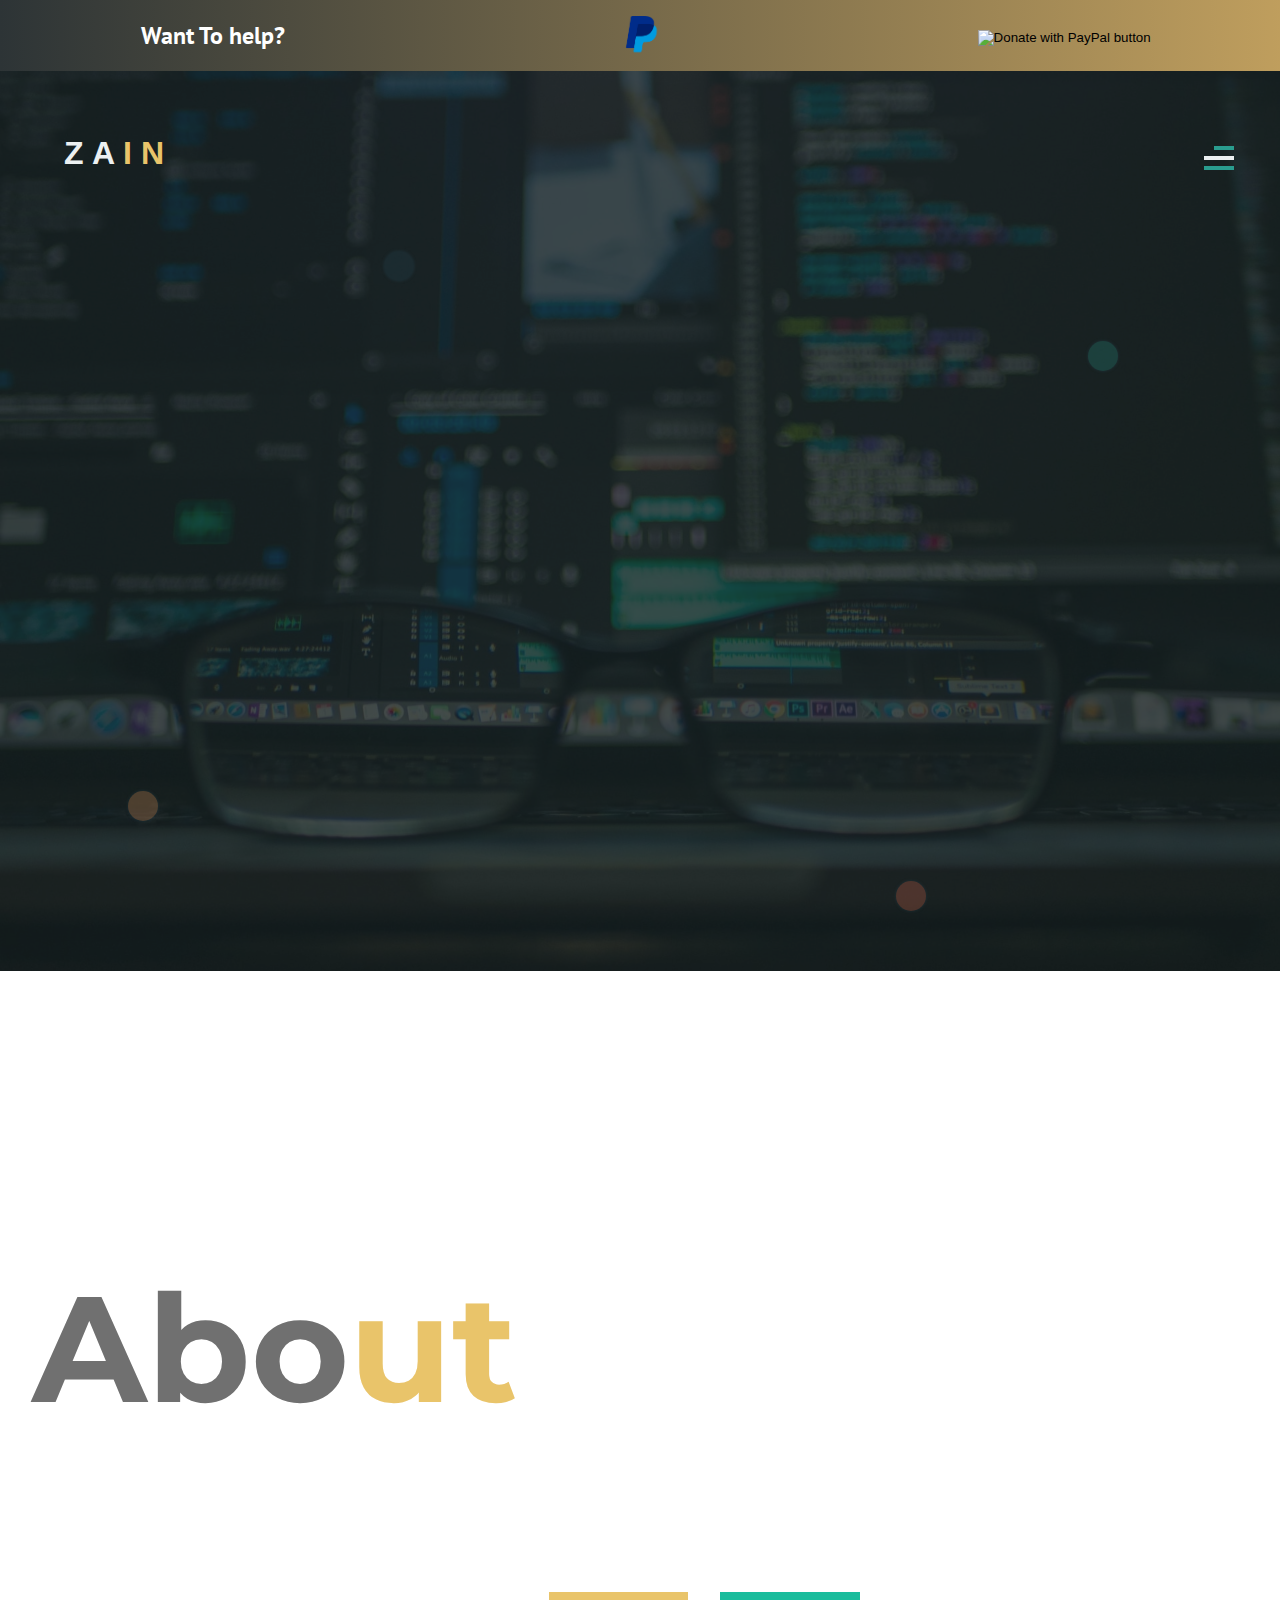
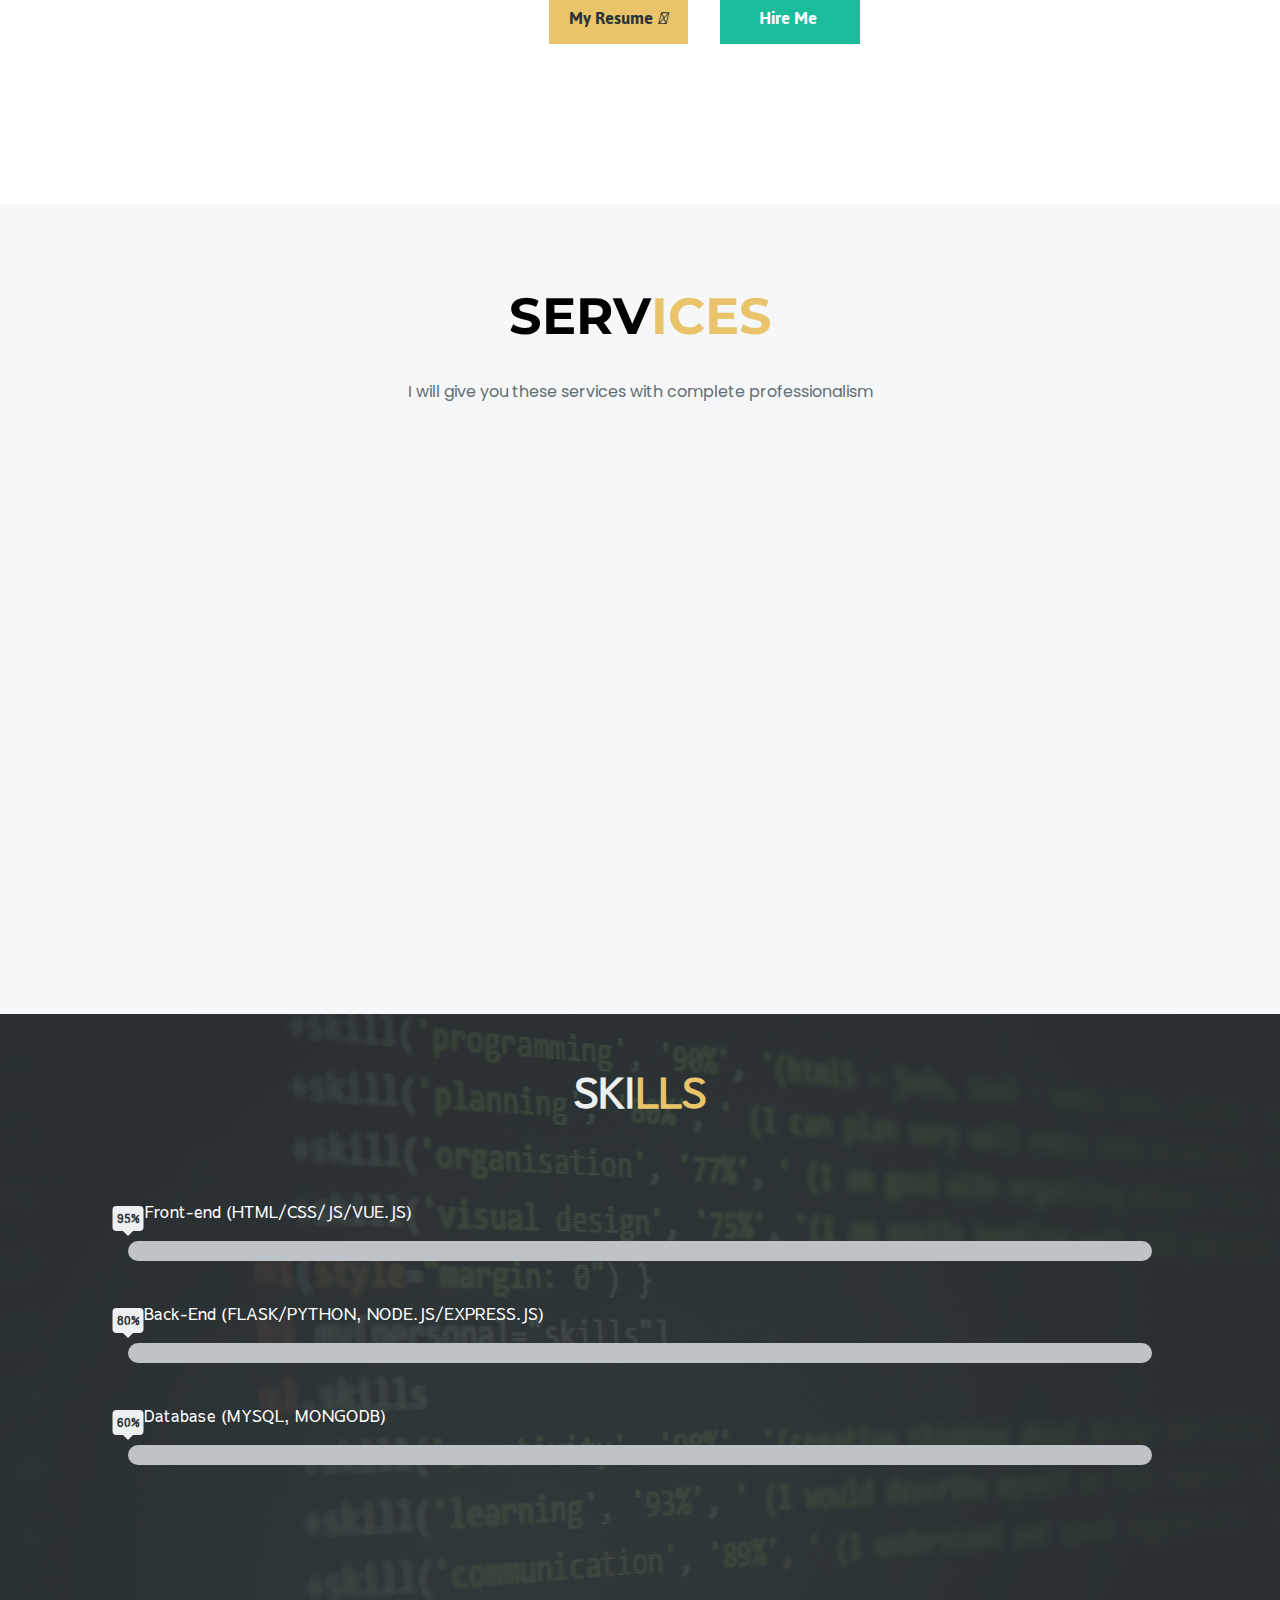
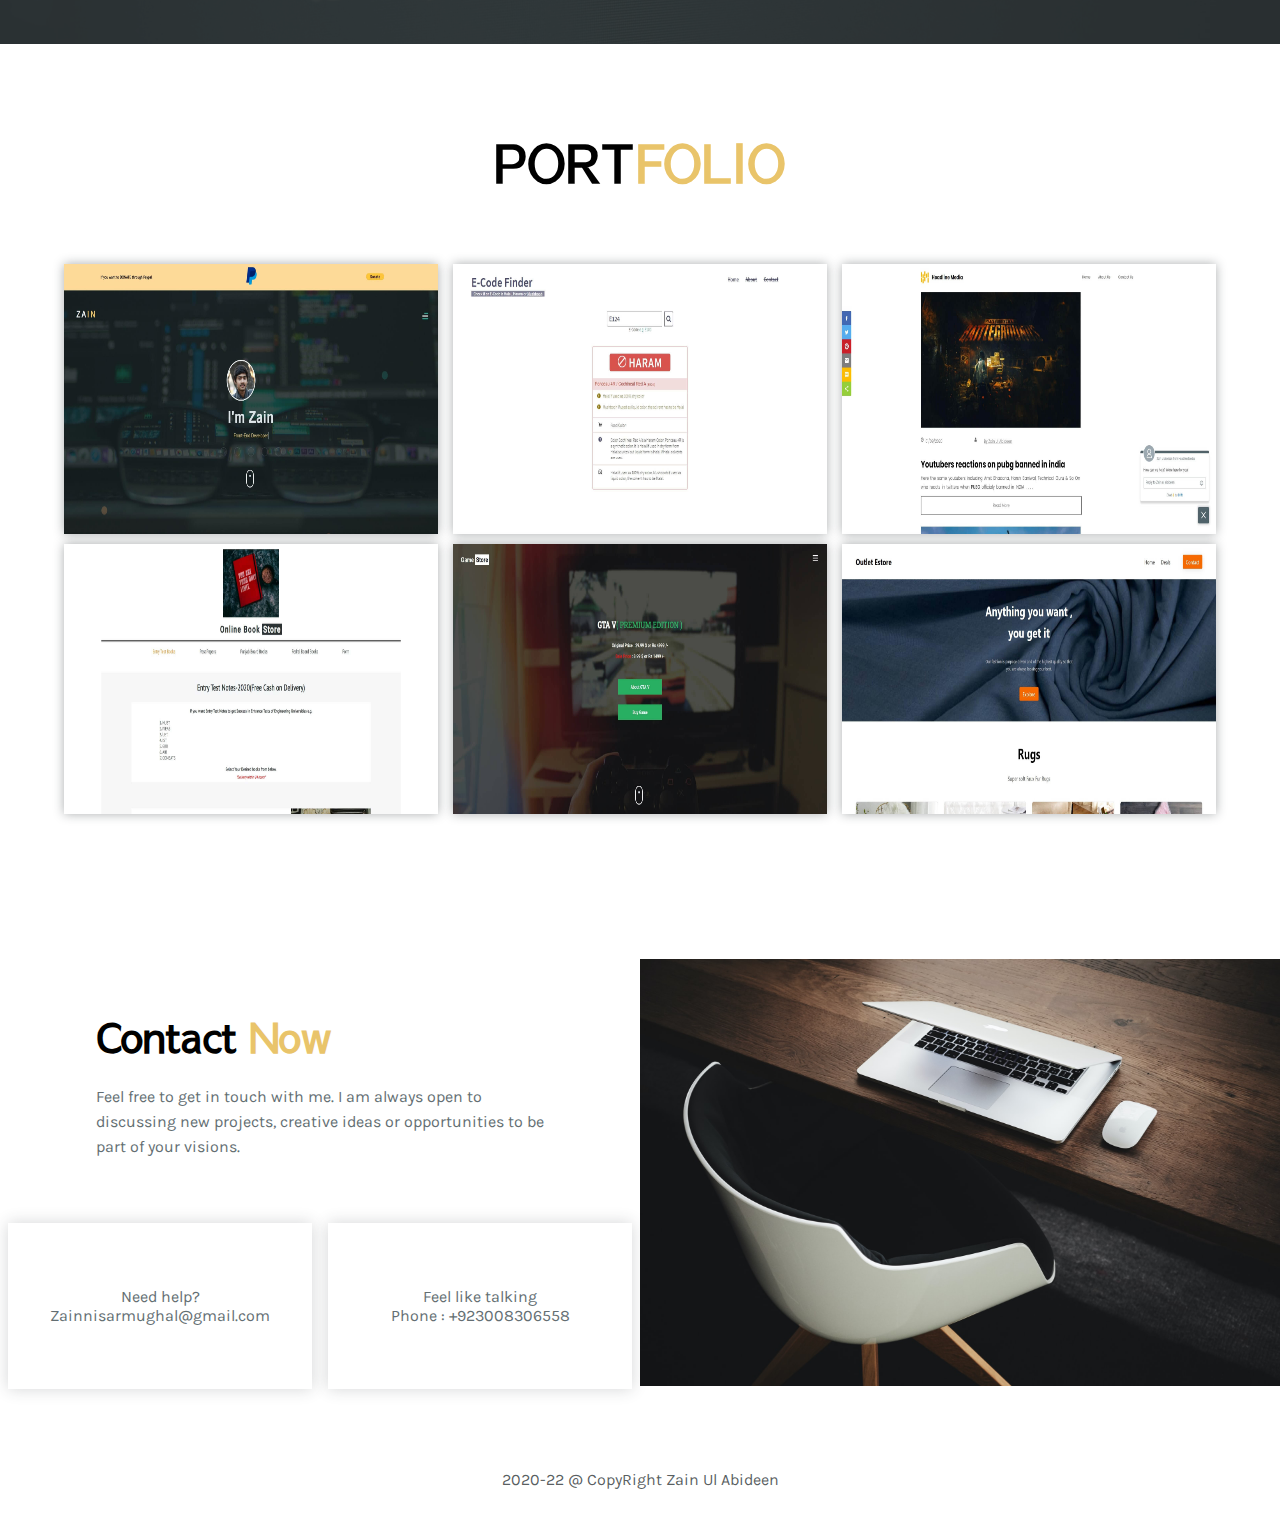
==== index.html @ 8289eb45 "Update index.html" ====
<!DOCTYPE html>
<html>
<head>
	<title>Zain</title>
	<meta name="viewport" content="width=device-width, initial-scale=1.0">

	<link rel="stylesheet" type="text/css"  href="style.css">
	<link rel="stylesheet" type="text/css" href="animation.css">
	<link rel="icon" type="image/ico" href="public/logo.png">
	<link rel="stylesheet" href="responsive.css">

	<script src="https://cdnjs.cloudflare.com/ajax/libs/jquery/3.4.1/jquery.min.js"></script>

	<script type="text/javascript" src="main.js"></script>
	<link rel="stylesheet" href="https://cdnjs.cloudflare.com/ajax/libs/font-awesome/4.7.0/css/font-awesome.min.css">
	<link href="https://fonts.googleapis.com/css?family=Raleway:200,100,400" rel="stylesheet" type="text/css" />
    <link rel="stylesheet" href="https://cdnjs.cloudflare.com/ajax/libs/font-awesome/4.7.0/css/font-awesome.min.css">
    <script src="https://ajax.googleapis.com/ajax/libs/jquery/3.4.1/jquery.min.js"></script>
    <script src='https://kit.fontawesome.com/a076d05399.js'></script>
	<!-- >>> Fontawsome 5 | Used for icons <<< -->
	<link href="./font-awesome/css/all.css" rel="stylesheet">


	<script async src="https://pagead2.googlesyndication.com/pagead/js/adsbygoogle.js?client=ca-pub-1696656182738868"
     crossorigin="anonymous"></script>


</head>


<body>


<!------------------------------------------PRE-LOADER--------------------->
	

<!-- <section class="pre_loader">
	
	
	<div class="loader"></div>	

	<div class="loaderTitle">
		<h1>Zain Nisar</h1>
	</div>

</section> -->


	
<div class="mainPage">

    <section class="secfixedTop">
        <div id="fixedTop">
            <i class="fas fa-long-arrow-alt-up"></i><p>Scroll</p>
        </div>
    </section>

	<div class="donation">
		<div class="donaText"><h4>Want To help?</h4></div>
		<div class="paypalLogo">
			<img class="paypalLogoSize" src="public/paypal.png" alt="Paypal">
		</div>

		<div class="donaBtn">
			
			<form class="donaBtnSize" action="https://www.paypal.com/cgi-bin/webscr" method="post" target="_top">
				<input type="hidden" name="cmd" value="_donations" />
				<input type="hidden" name="business" value="GUDFVJ8EQFF5J" />
				<input type="hidden" name="currency_code" value="USD" />
				<input type="image" src="https://www.paypalobjects.com/en_US/i/btn/btn_donate_LG.gif" border="0" name="submit" title="PayPal - The safer, easier way to pay online!" alt="Donate with PayPal button" />
				<img alt="" border="0" src="https://www.paypal.com/en_US/i/scr/pixel.gif" width="1" height="1" />
				</form>
				
		</div>

			
	</div>
<!-------------------------LANDING PAGE----------------------------------------->
<main class="HomeImage">


	
	<section class="Home">

		<section class="nav">
			
			<label id="labelCheck" for="checkBox">
				
				<div class="menu-btn">
				<div class="menu-btn__burger"></div>
			</div>

			</label>

			<input type="checkbox" name="checkbox" id="checkBox">

			<nav id="resNav" class="navComponents">
			
				<a class="navAfter" href="#Services" id="SERVICES" style="text-align: right;">Services</a>
				<a class="navAfter" href="#Portfolio" id="PORTFOLIO">Portfolio</a>
				<a class="navAfter" href="#Contact" id="CONTACT" style="text-align: left;">Contact</a>
			
	</nav>

			<h1 class="logoAnim">Z a<span style="color: #E9C46A;"> i n</span></h1>
				
		</section>	

<!-------------- BAckground Animation-->
		<span class="bg_Anim one"></span>
		<span class="bg_Anim two"></span>
		<span class="bg_Anim three"></span>
		<span class="bg_Anim four"></span>
		
		<section class="my_bio">
			<img class="myPic" src="public/my_pic_2.jpeg" alt="My-Picture" width="140px">
			<h1>I'm Zain</h1>
				<main class="textChangeAnim">
					<span
					class="txt-rotate"
					data-period="1000"
					data-rotate='["Full-Stack Developer", "Front-End Developer", "UI / UX Designer", "APIs Developer", "DataBase Architecture"]'>
					</span>
				</main>

				<div class="landingPageSocial">
					<span class="socialHover facebook"><a href="https://www.facebook.com/zainnisarmughal" target="_blank"><i class="fab fa-facebook-f"></i></a></span>
					<span class="socialHover twitter"><a href="https://stackoverflow.com/users/13726551/zain-ul-abideen?tab=profile" target="_blank"><i class="fab fa-stack-overflow"></i></a></span>
					<span class="socialHover linkedin"><a href="https://www.linkedin.com/in/zain-ul-abideen-b4266a19b/" target="_blank"><i class="fab fa-linkedin-in"></i></a></span>
					<span class="socialHover google"><a href="https://myaccount.google.com/?utm_source=OGB&tab=mk&utm_medium=act&gar=1" target="_blank"><i class="fab fa-google"></i></a></span>
					<span class="socialHover github"><a href="https://github.com/zainulabideen1122" target="_blank"><i class="fab fa-github"></i></a></span>
				</div>

		</section>	
		
		
		<a class="mouseHover" href="#About"><div class="mouse">
			<span class="mouseBall"></span>
		</div>
		</a>

	</section>

</main>
<br><br>


<!-- -------------------------------------------ABOUT--------------------------->
<section class="About" id="About">
	<div class="aboutImage">
		Abo<span style="color: #E9C46A;">ut</span>
	</div>
	<div class="aboutContent">
		<h1 class="frontEndHeading">Full-Stack Developer</h1>
		<p class="aboutText1">I am <span style="color: #E9C46A;font-weight: bolder;">Zain.</span> I am a well organized and diplomatic person who likes to code and develop complex web applications. 
			My expertise are in both front-end and backend with database.</p>
		<br>
		<p class="aboutText2">My Skills are : <span style="font-weight: bold;"> HTML/CSS,
			JavaScript,
			Vue.js,
			Flask,
			Axios,
			MySQL,
			SQLAlchemy,
			SQlite3,
			Python,
			Bootstrap 4,
			Adobe XD to HTML,
			Figma to HTML,
			PSD to HTML,
			Git,
			Github,
			Responsive Design</span><br><br>
			Let me know if you have any query to ask,
			I will respond to you ASAP!

		</p>
		<br>
		<main class="aboutList">
			<div class="aboutFirstList">
				<li><span>Name :</span> Zain Ul Abideen</li>
				<li><span>Age :</span> 19 Years</li>
				<li><span>Email :</span> Zainnisarmughal@gmail.com</li>
			</div>
			<div class="aboutSecondList">
				<li><span>Phone :</span> +923008306558</li>
				<li><span>Address :</span> Rawapindi , Pakistan</li>
				<li><span>Hobbies :</span> Coding , Swimming, Gaming, Reading</li>
			</div>
		</main>
		<!-- <a href="#Services" class="ExploreMove">
		<div class="exploreMore">
			<h4>Explore More</h4>
			<span class="fa fa-arrow-right exploreArrow"></span>
		</div>
		</a> -->

			<div class="aboutBtn ExploreMove">
				<h4 class="myResume exploreMore">
					<a href="ZainResume.pdf" target="_blank">My Resume<span style="padding-left: 5px;"><i class="fas fa-file"></i></span></a>
				</h4>
				<h4 class="hireMe exploreMore">
					<a href="https://www.upwork.com/freelancers/~0167d991a08e704b20" target="_blank">Hire Me <span style="padding-left: 5px;"><i class="fab fa-telegram-plane"></i></span></a>
				</h4>
			</div>

	</div>
</section>



<section class="services" id="Services">

	<div class="serviceMainHeading" >
		<h1 class="serviceMainHeading1">Serv</h1>
		<h1 class="serviceMainHeading2 yellowColor">ices</h1>
	</div>


	<p>I will give you these services with complete professionalism</p>

<section class="displayArea">
	<div class="serviceCard">
			
		<div class="card card1">
				<img class="serviceImg serviceImg1" src="public/front_end.png" alt="Front-End Picture" width="20%">
				<h2 class="serviceCardHeading">Full-Stack Website</h2>
				<p class="serviceCardPara">I will build Full-Stack websites for you, Let me know if you need any help.</p>
			</div>
			<div class="card card2">
				<img class="serviceImg serviceImg2" src="public/portfolio.png" alt="Portfolio Picture" width="20%">
				<h2 class="serviceCardHeading">Front-End Website</h2>
				<p class="serviceCardPara">I will build Front-End Websites / Web pages etc for you, Let me know if need any help.</p>
			</div>
			<div class="card card3">
				<img class="serviceImg serviceImg3" src="public/web_pages.png" alt="Web Pages Picture" width="20%">
				<h2 class="serviceCardHeading">E-commerce Website</h2>
				<p class="serviceCardPara">I will build E-commerce Website for you, Let me know if you need any help.</p>
			</div>



			<div class="card card4">
				<img class="serviceImg serviceImg1" src="public/portfolio.png" alt="Front-End Picture" width="20%">
				<h2 class="serviceCardHeading">API's</h2>
				<p class="serviceCardPara">I will build API's in FLask/Python or Node.JS/Express.JS for you, Let me know if need any help.</p>
			</div>
			<div class="card card5">
				<img class="serviceImg serviceImg2" src="public/web_pages.png" alt="Portfolio Picture" width="20%">
				<h2 class="serviceCardHeading">UI/UX Design</h2>
				<p class="serviceCardPara">I will build a UI/UX Design in Adobe XD or Figma for you, Let me know if you need any help.</p>
			</div>
			<div class="card card6">
				<img class="serviceImg serviceImg3" src="public/front_end.png" alt="Web Pages Picture" width="20%">
				<h2 class="serviceCardHeading">Buisness Websites</h2>
				<p class="serviceCardPara">I will also build Buisness Websites for you, Let me know if you need any help.</p>
			</div>


	</div>
</section>	



</section>



<section class="skills">
	<main class="skills_background">
		<h1>Ski<span class="yellowColor">lls</span></h1>
		
		<div class="skills_bar">
			<div class="Bar">
				<div class="skill_name">Front-end (HTML/CSS/JS/VUE.JS)</div>
				<div class="skill_Bar">
				<div class="skill-per html_bar" per="95%"></div>
				</div>
			</div>
			<br>

			<div class="Bar">
				<div class="skill_name">Back-End (FLASK/PYTHON, NODE.JS/EXPRESS.JS)</div>
				<div class="skill_Bar">
				<div class="skill-per css_bar" per="80%"></div>
				</div>
			</div>
			<br>
			<div class="Bar">
				<div class="skill_name">Database (MYSQL, MONGODB)</div>
				<div class="skill_Bar">
				<div class="skill-per js_bar" per="60%"></div>
				</div>
			</div>
		</div>

	</main>
</section>	



<!--------------------------------PORTFOLIO---------------------------->
<section class="Portfolio" id="Portfolio">
	
	<div class="portfolioMainHeading" >
			<h1>Port<span class="yellowColor">folio</span></h1>
	</div>

	<div class="row">
		<div class="portfolio-gallery">
	
			<div class="items">
				<img src="public/1-2.jpg" alt="Image" />
				<div class="overLay">
					<a href="portfolio/zain.html" target="_blank"><span class="fa fa-plus"></span></a>
					<h4>Zain Nisar (Personal Portfolio)</h4>
				</div>
			</div>
	
			<div class="items">
				<img src="public/2-1.jpg" alt="Image" />
				<div class="overLay">
					<a href="portfolio/ecode.html" target="_blank"><span class="fa fa-plus"></span></a>
					<h4>E-Code Finder</h4>
				</div>
			</div>
	
			<div class="items">
				<img src="public/3-2.jpg" alt="Image"  />
				<div class="overLay">
					<a href="portfolio/news.html" target="_blank"><span class="fa fa-plus"></span></a>
					<h4>Headline Media</h4>
				</div>
			</div>
	
			<div class="items">
				<img src="public/4_2.jpg" alt="Image" />
				<div class="overLay">
					<a href="portfolio/book.html" target="_blank"><span class="fa fa-plus"></span></a>
					<h4>Online Book Store</h4>
				</div>
			</div>
	
			<div class="items">
				<img src="public/5-2.jpg" alt="Image"  />
				<div class="overLay">
					<a href="portfolio/game.html" target="_blank"><span class="fa fa-plus"></span></a>
					<h4>Game Store</h4>
				</div>
			</div>
	
			<div class="items" data-id="Sketch">
				<img src="public/6-1.jpg" alt="Image" />
				<div class="overLay">
					<a href="portfolio/outlet.html" target="_blank"><span class="fa fa-plus"></span></a>
					<h4>Outlet Estore</h4>
				</div>
			</div>
	
		</div>
	</div>
	
	<!-------------------- Start LightBox--------------------->
	
	<div class="lightBox hide">
		<span class="close-lightBox fa fa-close"></span>
		<img  src="public/6.webp" alt="Image" />
	</div>
	
	
	
	<!-------------------- End LightBox--------------------->
</section>

<!---------------------------------------CONTACTS--------------------------->

<section class="contactUs" id="Contact">
	<div class="content">
		<h1>Contact <span class="yellowColor">Now</span></h1><br>
		<p class="contactLine">Feel free to get in touch with me. I am always open to discussing new projects, creative ideas or opportunities to be part of your visions.</p>
		<div class="contactContainer">
			<div class="emailContainer">
				<p>Need help?</p>
				<p>Zainnisarmughal@gmail.com</p>
			</div>
			<div class="phoneContainer">
				<p>Feel like talking</p>
				<p>Phone : +923008306558</p>
			</div>
		</div>
	</div>

	<div class="ContactImg">
		<img src="public/contact_us_img.jpg" alt="" width="100%">
	</div>
	
</section>

<p class="copyRight">2020-22 @ CopyRight Zain Ul Abideen</p>


<!-- <section class="Contact" id="Contact">
	
	<div class="contactMainHeading" >
		<h1>Get in
		<span class="yellowColor">Touch</span></h1>
	</div>

	<div class="contactContent">

		<div class="contactImg">
			<img src="public/contact_img.png" alt="Contact" width="60%">
		</div>

		<div class="contactText">
			<div class="blockDiv">
			<span class="Block"></span></div>
			<h1> <span class="yellowColor" >Don’t be a stranger</span><br>
				<span style="color: #2d3436;">just say hello.</span></h1>

			<p>Feel free to get in touch with me. I am always open to discussing new projects,
				 creative ideas or opportunities to be part of your visions.</p>
				 <div class="Email">
				 <p style="font-size: 0.8rem;padding-top: 8vh;">Need Help?</p>
				 <h4>zainnisarmughal@gmail.com</h4></div>
				 <div class="Phone">
				 <p style="font-size: 0.8rem;padding-top: 5vh;">Feel Like Talking</p>
				 <h4 class="myNum">+923008306558</h4></div>

		</div>



	</div>

	<div class="contactSocial">
		<a href="#" class="fa fa-facebook"></a>
		<a href="#" class="fa fa-twitter"></a>
		<a href="#" class="fa fa-linkedin"></a>
		<a href="#" class="fa fa-github"></a>

	</div>
	<p class="copyRight">2020-22 @ CopyRight Zain <span style="color: red;" class="fa fa-heart"></span> Nisar</p>

</section> -->


</div>



</body>
</html>
---- style.css ----
@import url('https://fonts.googleapis.com/css2?family=Nunito+Sans:wght@300&display=swap');
@import url('https://fonts.googleapis.com/css2?family=Arimo&display=swap');
@import url('https://fonts.googleapis.com/css2?family=Noto+Sans:wght@700&display=swap');
@import url('https://fonts.googleapis.com/css2?family=Noto+Sans&display=swap');
@import url('https://fonts.googleapis.com/css2?family=Jaldi&display=swap');
@import url('https://fonts.googleapis.com/css2?family=Sawarabi+Gothic&display=swap');
@import url('https://fonts.googleapis.com/css2?family=Mukta:wght@600&display=swap');
@import url('https://fonts.googleapis.com/css2?family=Galada&display=swap');
@import url('https://fonts.googleapis.com/css2?family=Karla:wght@700&display=swap');
@import url('https://fonts.googleapis.com/css2?family=Karla&display=swap');
@import url('https://fonts.googleapis.com/css2?family=PT+Sans&display=swap');

@import url('https://fonts.googleapis.com/css2?family=Montserrat:wght@500;600;700&family=Poppins:wght@300;400&display=swap');





html{
    scroll-behavior: smooth;
}

*{
    padding: 0;
    margin: 0;
}

/*------------------------------DONATION------------------------------*/
.donation{
    width: 100%;
    font-family: 'PT Sans', sans-serif;
    /* background-color: rgba(253, 203, 110,0.7); */
    background-color: rgba(45, 52, 54);
    background-image: linear-gradient(to right, rgba(45, 52, 54), rgba(253, 203, 110,0.7));
    display: grid;
    grid-template-columns: repeat(3,1fr);
}
.donaText{
    display: flex;
    justify-content: center;
    align-items: center;
    font-size: 1.5rem;
    text-align: center;
    color: white;
}
.donaBtn{
    display: flex;
    justify-content: center;
    align-items: center;
}
.paypalLogo{
    display: flex;
    justify-content: center;
    align-items: center;
    padding-top: 1rem;
}
.paypalLogo img{
    width: 3.5rem;
}
/*----------------------------------START LOADER--------------------------*/
.pre_loader{
    min-height: 100vh;
    background-color: #ecf0f1;
    overflow: hidden;  
    width: 100%;
}

.loader{
    width: 70px;
    height: 70px;
    margin: 50px auto 0;
    position: relative;
    top:35vh;
    animation: animeA steps(4) infinite;
    animation-duration: 2s;
}
.loader:before,
.loader:after{
    content: "";
    background: #2d3436;
    width: 100%;
    height: 50%;
    transform-origin: 50% 100%;
    position: absolute;
    top: 0;
    left: 0;
    animation: animeB 2s linear infinite;
    clip-path: polygon(50% 0,100% 100%,0% 100%);
}
.loader:after{
    transform: rotate(180deg);
    animation: animeC 2s linear infinite;
    clip-path: polygon(50% 0,100% 100%,0% 100%);
}
@keyframes animeA{
    0%{ transform: rotate(0); }
    100%{ transform: rotate(-360deg); }
}
@keyframes animeB{
    0%, 25%, 50%, 75%, 100%{
        opacity: 1;
        transform: translateZ(0) rotateX(0deg);
    }
    12.5%, 62.5%{
        opacity: 1;
        transform: translateZ(1px) rotateX(-180deg);
    }
    37.5%, 87.5% {
        opacity: 0;
        transform: translateZ(0) rotateX(0deg);
    }
}
@keyframes animeC{
    0%, 25%, 50%, 75%, 100%{
        opacity: 1;
        transform: translateZ(0) rotateZ(180deg) rotateX(0deg);
    }
    12.5%, 62.5%{
        opacity: 0;
        transform: translateZ(0) rotateZ(180deg) rotateX(0deg);
    }
    37.5%, 87.5%{
        opacity: 1;
        transform: translateZ(1px) rotateZ(180deg) rotateX(-180deg);
    }
}

.loaderTitle{
    position: absolute;
    bottom: 20px;
    left: 20px;
    font-family: 'Sawarabi Gothic', sans-serif;
    font-size: 0.6rem;
    color: #636e72;
    text-decoration: underline;
}

/*---------------------------------LOADER END------------------*/

.mainPage{
    /* display: none; */
    overflow: hidden;

}



#fixedTop{
    position: fixed;
    bottom: 1rem;
    right: 2rem;
    cursor: pointer;
    width: 30px;
    height: 65px;
    z-index: 990;
    display: none;
    text-align: center;
    

}
#fixedTop i {
    font-size: 30px;
    color: #2d3436;

}
#fixedTop p{
    font-size: 10px;
    transform: rotate(90deg);
    padding-left: 10px;
    font-family: sans-serif;
}

#fixedTop:hover p{
    color:#E9C46A ;
    transition: 0.6s ease;
}




.HomeImage{
    background-image: url(public/home_image.jpg);
    background-size: cover;
    background-position: bottom;
    overflow: hidden;
    position: relative;

}

.Home{
    min-height: 100vh;
    background-color: rgba(23, 33, 33,0.8);
    position: relative;
}

.nav{
    float: left;
    width: 99.50%;
}
.nav h1{
    font-family: 'Arimo', sans-serif;
    font-size: 2.0rem;
    padding: 7vh 0 0 4rem;
    text-transform: uppercase;
    color: #ecf0f1;
}

.i_Letter{
    display: inline-block;
    width: 5px;
    height: 2.8vh;
    background-color: #E9C46A;
    animation: iLetter 2s infinite;
}
/* ---------------------------------------------------- Magic Toggle --------------------*/
.menu-btn{
	float: right;
	position: relative;
	display: flex;
	justify-content: center;
	align-items: center;
	width: 30px;
	height: 30px;
	cursor: pointer;
    transition: all .5s ease-in-out;
    transform: translate(-40px,8vh);
}


.menu-btn__burger{
	width: 30px;
	height: 4px;
	background-color: #ecf0f1;
	transition: all .5s ease-in-out;
}
.menu-btn__burger::before,
.menu-btn__burger::after{
	content: '';
	position: absolute;
	width: 30px;
	height: 4px;
	background-color: #2A9D8F;
	transition: all .5s ease-in-out;
}


.menu-btn__burger::before{
	transform: translate(10px,-10px);
    width: 20px;
    background-color: #2A9D8F;
}
.menu-btn__burger::after{
	transform: translateY(10px);
}

/* ANIMATION */

.menu-btn.open .menu-btn__burger {
	transform: translateX(-50px);
	background:transparent;
}
.menu-btn.open .menu-btn__burger::before{
	transform: rotate(45deg) translate(35px, -35px);
	width: 30px;
}
.menu-btn.open .menu-btn__burger::after{
	transform: rotate(-45deg) translate(35px, 35px);
}

/* ----------------------------------------------- NAv Components ------------*/

.navComponents{
    display: grid;
    grid-template-columns: repeat(3,2fr);
    
    position: absolute;
    left: 0;
    top: 10vh;
    width: 100%;
    text-align: center;
    display: none;
    margin-top: 4vh;
}
.navComponents a{
    color: white;
    text-align: center;
    text-transform: uppercase;
    font-family: sans-serif;
    font-size: 0.9rem;
    text-decoration: none;
    transition: 0.5s;
}

.navComponents a:hover{
    color: #E9C46A;
    transition: 0.3s;
}


#checkBox:checked + #resNav{
    display: grid;
}
#checkBox{
    display: none;
}
/* ---------------------------------- Components Animation ------------*/
.service{
    animation: service 0.5s ease;
}
.portfolio{
    animation: portfolio 0.5s ease;
}
.contact{
    animation: contact 0.5s ease;
}




/*------------------------------------------------ Home Background Circle Animation ------*/
.bg_Anim{
    width: 30px;
    height: 30px;
    background-color: rgba(38, 70, 83,0.5);
    border-radius: 50%;
    animation: animation 3s infinite;
    box-shadow: 0px 0px 3px rgb(38, 70, 83);
    opacity: 0.5;
}
.one{
    position: absolute;
    top: 20%;
    left: 30%;
}
.two{
    position: absolute;
    top: 30%;
    left: 85%;
    background-color: rgba(42, 157, 143,0.5);
    animation: animation 3s 1s infinite;
}
.three{
    position: absolute;
    top: 80%;
    left: 10%;
    animation: animation 3s 2.0s infinite;
    background-color: rgba(244, 162, 97,0.5);
}
.four{
    position: absolute;
    top: 90%;
    left: 70%;
    animation: animation 3s 3.0s infinite;
    background-color: rgba(231, 111, 81,0.5);
}


/*------------------------------------------------------ My_Bio ----------------*/
.myPic{
    position: relative;
    margin-left: 46%;
    margin-top: 15vh;
    border-radius: 50%;
    border: 5px solid #ecf0f1;
    opacity: 0;
    animation: myPic 0.5s 0.5s ease-in forwards;


}


.my_bio h1{
    text-align: center;
    font-family:sans-serif;
    font-size: 3.7rem;
    color: #dfe6e9;
    padding: 20px 0;
    letter-spacing: 2px;
    opacity: 0;
    animation: my_bio_heading 0.5s 1s ease-in forwards;
    

}
.textChangeAnim{
    text-align: center;
    font-family: 'Nunito Sans', sans-serif;
    opacity: 0;
    font-size: 1.2rem;
    animation: textChangeAnim 0.5s 1.75s ease-in  forwards;  

}
.textChangeAnim span{
    color: #E9C46A;
}

/* --------------------------------------------landing Page Social--------------------*/
.landingPageSocial{
    display: flex;
    flex-direction: row;
    justify-content: center;
    margin-top: 3vh;
    opacity: 0;
    animation: my_bio_heading 0.5s 1s ease-in forwards;
    
}
.landingPageSocial a{
    color: #dfe6e9 ;
}
.facebook,.twitter,.linkedin,.google,.github{
    width: 30px;
    height: 30px;
    border: 1px solid rgba(236, 240, 241,0.2);
    margin: 0 1%;
    background-color: transparent;
    display: flex;
    justify-content: center;
    align-items: center;
    border-radius: 50%;
}
.socialHover:hover{
    background-color: #E9C46A;
    cursor: pointer;
    transition: 0.7s ease;
}
.socialHover:hover  a{
    color: #172121 ;
    transition: 0.7s ease;
}

.mouseHover:hover{
    cursor: pointer;
}
.mouse{
    width: 32px;
    height: 58px;
    border-radius: 50px;
    border: 3px solid white;
    margin-top: 5vh;
    margin-left: 48.75%;
    display: flex;
    justify-content: center;
    opacity: 0;
    animation: my_bio_heading 0.5s 1s ease-in forwards;
}
.mouseBall{
    width: 8px;
    height: 8px;
    transform: translateY(15px);
    background-color: #dfe6e9;
    border-radius: 50%;
    animation: mouseBallAnim  1.5s infinite ease ;
}


/* -------------------------------------- ABOUT --------------------------*/
.About{
    display: grid;
    grid-template-columns: 1.5fr 2fr;
    min-height: 10vh;
    margin: 5vh 0;
    margin-bottom: 10rem;
}
.aboutImage{
    display: flex;
    justify-content: center;
    align-items: center;
    font-family: 'Noto Sans', sans-serif;
    color: #707070;
    font-size: 150px;
    font-weight: bolder;
    font-family: 'Montserrat', sans-serif;
}

.aboutImg_appear{
    animation:  aboutImg 0.5s ease-in forwards;
}


.aboutContent h1{

    text-transform: uppercase;
    font-family: 'Noto Sans', sans-serif;
    color: #707070;
    font-size: 1.9rem;
    margin: 5vh 0;
    font-family: 'Montserrat', sans-serif;

}
.frontEndHeading{
    opacity: 0;
    transform: translateY(10vh);
    transition: 0.5s ease;
}
.frontEndHeading_appear{
    opacity: 1;
    transform: translateY(0vh);
    transition: 0.5s ease;
}
.aboutText1,.aboutText2{
    font-family: sans-serif;
    font-family: 'Poppins', sans-serif;
    color: #707070;
    font-size: 0.95rem;
    padding-right: 10%;
    line-height: 25px;
    word-spacing: 3px;

}
.aboutText1{transform: translateY(5vh);opacity: 0;}
.aboutText2{transform: translateY(10vh);opacity: 0;}
.aboutText1_appear{animation:aboutText1 0.5s 0.5s ease forwards;}
.aboutText2_appear{animation:aboutText2 0.5s 0.5s ease forwards;}
/*---------ABOUT LIST -----------*/
.aboutList{
    display: grid;
    grid-template-columns: repeat(2,1fr);
    

}
.aboutList li{
    list-style-type: none;
    font-family: 'Jaldi', sans-serif;
    font-size: 1.1rem;
    color: #636e72;
}
.aboutList li span {
    color: rgba(45, 52, 54,0.8);
    font-weight: bold;
    font-size: 1.3rem;
}

.aboutFirstList,.aboutSecondList{transform: translateY(5vh);opacity: 0;}
.aboutList_appear{animation: aboutList 0.5s 1s ease forwards;}


.ExploreMove{
    color: #2d3436;
    text-decoration: none;
}
.exploreMore{
    font-family: 'Jaldi', sans-serif;
    color: #2d3436;
    font-size: 1.1rem;
    width: 15%;
    margin-top:4vh;
    padding:10px 15px;
    background-color: #E9C46A;
    cursor: pointer;
    text-align: center;
}

.aboutBtn{
    margin-top: 4vh;
    display: flex;
    flex-direction: row;
}
.myResume{
    transition: 0.5s ease;
}
.myResume a, .hireMe a{
    color: #2d3436;
    text-decoration: none;
    font-family: 'Jaldi', sans-serif;
    font-size: 1.2rem;
}
.hireMe{
    margin-left: 2rem;
    background-color: #1abc9c;
    transition: 0.5s ease;
}
.hireMe:hover, .myResume:hover{
    box-shadow: 5px 5px 0 rgba(45, 52, 54,0.7);
    transition: 0.5s ease;
}
.hireMe a{
    color: white;
}
/* --------------------------------SERVICES ----------------------------*/


.services{
    min-height: 90vh;
    background-color: rgba(236, 240, 241,0.5);
}
.serviceMainHeading h1{
	font-family: 'Montserrat', sans-serif;
}

.services p{
/*     font-family:'Sawarabi Gothic', sans-serif; */
    font-family: 'Poppins', sans-serif;
    color: #636e72;
    text-align: center;
}

.displayArea{
}   
.serviceCard{
    display: grid;
    grid-template-columns: repeat(3,1fr);
    grid-gap:2rem ;
    font-family: 'Mukta', sans-serif;
    transition: 0.5s ease;
    margin: 5vh 10% 5vh;
}


.card{
    height: 25vh;
    background-color: white;
    overflow: hidden;
    display: flex;flex-direction: column;
    justify-content: center;
    align-items: center;
    box-shadow: 0 2px 13px rgba(178, 190, 195,0.5);
    transition: 0.6s ease;
}

.card:hover{
    cursor: pointer;
    box-shadow: 8px 8px 0px rgba(178, 190, 195,0.5);
    transition: 0.6s ease;

}

.card1,.card6{transform: translateX(25rem);opacity: 0;}
.card2,.card5{transform: translateX(-15rem);opacity: 0;}
.card3,.card4{transform: translateX(20rem);opacity: 0;}
.card1_appear{animation: card1 0.3s ease forwards;}
.card2_appear{animation: card2 0.3s 0.3s ease forwards;}
.card3_appear{animation: card3 0.3s 0.6s ease forwards;}
.card4_appear{animation: card3 0.3s 0.6s ease forwards;}
.card5_appear{animation: card2 0.3s 0.6s ease forwards;}
.card6_appear{animation: card1 0.3s 0.6s ease forwards;}


.serviceCard .serviceImg1,.serviceCard .serviceImg2,.serviceCard .serviceImg3{
    margin-top: 7vh;
    transition: 0.6s ease;
}


.serviceCard h2{
    margin: 3vh 0 0vh;
    transition: 0.6s ease;
}

.serviceCardPara{
    transform: translateY(10vh);
    transition: 0.6s ease;
    margin: 0 10px;
}

.card1:hover .serviceImg1,.card2:hover .serviceImg2,.card3:hover .serviceImg3,
.card4:hover .serviceImg1,.card5:hover .serviceImg2,.card6:hover .serviceImg3{
    transform: translateY(-15vh);
    transition: 0.5s ease;
}
.card:hover .serviceCardHeading{
    transform: translateY(-10vh);
    transition: 0.5s ease;
}
.card:hover .serviceCardPara{
    transform: translateY(-7vh);
    transition: 0.5s ease;
}

.yellowColor{
    color: #E9C46A;
}

/* ---------------------------------------------MainHeadingStyling-------------------------*/


.serviceMainHeading{
    font-family: 'Sawarabi Gothic', sans-serif;
    padding: 5rem 0 2rem;
    text-transform:uppercase;
    font-size: 1.6rem;
    display: flex;
    flex-direction: row;
    justify-content: center;
    align-items: center;

}




/* -------------------------------------------------------SKILLS SECTION------------*/
.skills{
    min-height: 70vh;
    background-image: url(public/skills_background.jpg);
    background-position: center;
    background-repeat: no-repeat;
    background-size: cover;
}
.skills_background{
    height: 70vh;
    background-color: rgba(45, 52, 54,0.9);
    position: relative;
}


.skills h1{
    text-align: center;
    font-family: 'Sawarabi Gothic', sans-serif;
    padding: 3rem 0 1rem;
    text-transform:uppercase;
    font-size: 2.5rem;
    color: #ecf0f1;
}
.skills_bar{
    display: flex;
    flex-direction: column;
    justify-content: center;
    color: white;
    font-family: 'Sawarabi Gothic', sans-serif;
    margin:10%;
    margin-top: 5vh;
}
.skill_name{
    margin:2vh 1rem;
}
.skill_Bar{
    height: 20px;
    background-color: #bdc3c7;
    border-radius: 10px;
}
.skill-per{
    height: 20px;
    background-color: #E9C46A;
    width: 0%;
    position: relative;
    border-radius: 10px 0px 0px 10px;
}
.skill-per::before{
    content: attr(per);
    position: absolute;
    padding: 4px 4px;
    background-color: #ecf0f1;
    font-size: 12px;
    color: #2d3436;
    border-radius: 4px;
    top: -35px;
    right: 0;
    transform: translateX(50%);
    font-weight: bolder;
}
.skill-per::after{
    content: '';
    position: absolute;
    height: 10px;
    width: 10px;
    background-color: #ecf0f1;
    top: -17px;
    right: 0;
    transform: translateX(50%) rotate(45deg);
}

.html_bar_appear{width: 95%; animation: html_bar 1.0s ease;}
.css_bar_appear{width: 80%; animation: css_bar 1s ease;}
.js_bar_appear{ width: 60%; animation: js_bar 1s ease;}


/*--------------------------------------------- PORTFOLIO -------------------------*/

.Portfolio{
    min-height: 80vh;
}

.portfolioMainHeading{
    font-family: 'Sawarabi Gothic', sans-serif;
    padding: 5rem 0 0rem;
    text-transform:uppercase;
    font-size: 1.6rem;
    display: flex;
    flex-direction: row;
    justify-content: center;
    align-items: center;

}

.row{
    margin:5% 5%; 
}

.portfolio-gallery{
    max-width: 100%;
    flex: 0 0 100%;
    display: flex;
    flex-wrap: wrap;
    justify-content: space-between;
}

.portfolio-gallery .items{
    background-color: #ecf0f1;
    flex: 0 0 calc(33.33% - 10px);
    max-width: calc(33.33% - 10px);
    margin-bottom: 10px;
    position: relative;
    box-shadow: 0px 0px 10px rgba(45, 52, 54,0.4);
}

.portfolio-gallery .items img{
    width: 100%;
    height: 30vh;
    display: block;
}

.portfolio-gallery .items .overLay{
    position: absolute;
    top: 0;
    left: 0;
    right: 0;
    bottom: 0;
    background-color: rgba(0,0,0,0.6);
    z-index: 900;
    display: flex;
    flex-wrap: nowrap;
    flex-direction: column;
    align-items: center;
    justify-content: center;
    opacity: 0;
    transition: all 0.7s ease;
}

.portfolio-gallery .items:hover .overLay{
    opacity: 1;
}

.portfolio-gallery .items .overLay .fa{
    height: 40px;
    width: 40px;
    background-color: #E9C46A;
    color: white;
    display: inline-block;
    text-align: center;
    line-height: 40px;
    border-radius: 50%;
    cursor: pointer;
}
.portfolio-gallery .items:hover .overLay .fa{
    -webkit-animation: gallery-plus 0.8s ease;
    animation: gallery-plus 0.8s ease;
}
@keyframes gallery-plus{
    0%{
        transform: translateY(-20px);opacity: 0;
    }
    100%{
        transform: translateY(0);opacity:1;
    }
}

.portfolio-gallery .items .overLay h4{
    color: white;
    font-size: 22px;
    font-family: sans-serif;
    margin-top: 2vh;

}
.portfolio-gallery .items:hover .overLay h4{
    -webkit-animation: gallery-heading 0.8s ease;
    animation: gallery-heading 0.8s ease;
}



.lightBox{
    position: fixed;
    top: 0;
    left: 0;
    right: 0;
    bottom: 0;
    background-color: rgba(0,0,0,0.6);
    z-index: 951;
    justify-content: center;
    align-items: center;
}


.lightBox.show{
    display: flex;
    
}
.lightBox.hide{
    display: none;

}



.lightBox .close-lightBox{
    height: 40px;
    width: 40px;
    background-color:  #E9C46A ;
    text-align: center;
    line-height: 40px; 
    position: absolute;
    right: 10px;
    top: 10px;
    cursor: pointer;
    border-radius: 50%;
    z-index: 902;
    color: #ffffff;
}

.lightBox img{
    width: 90%;
    height: auto;
    display: block;
    animation: boxAnim 0.5s ease;
}

.contactUs{
    display: grid;
    grid-template-columns: repeat(2, 1fr);
    margin-top: 15vh;
    margin-bottom: 5rem;
}
.content{
    display: flex;
    flex-direction: column;
}
.content h1{
    font-size: 2.5rem;
    font-family: 'Sawarabi Gothic', sans-serif;
    padding-top: 3rem;
    padding-left: 15%;
}
.contactLine{
    color: #636e72;
    font-family: 'Karla', sans-serif;
    line-height: 25px;
    padding-left: 15%;
    padding-right: 5rem;
}

.copyRight{
    font-family: 'Karla', sans-serif;
    text-align: center;
    margin: 5vh 0;
    color: rgba(45, 52, 54,0.8);
}
.contactContainer{
    display: flex;
    flex-direction: row;
    justify-content: center;
    margin-top: 4rem;
}

.emailContainer, .phoneContainer{
    width: 15rem;
    padding: 4rem 2rem;
    color: #636e72;
    font-family: 'Karla', sans-serif;
    text-align: center;
    box-shadow: 0 0 15px rgba(45, 52, 54,0.2);
}
.phoneContainer{
    margin-left: 1rem;
}
---- animation.css ----
@keyframes Display{
    0%{
        
    }
}

@keyframes loaderInnerBar{
    0%{
        width: 0%;

    }
    100%{
        width: 100%;

    }
}


/*---------------------------------------LOGO ANIMATION---------------*/
@keyframes logoAnim{
    0%{
        transform: translateY(10vh);
    }
    100%{
        opacity: 1;
    }
}

/*--------------------------------------- my_bio_heading---------------*/

@keyframes my_bio_heading{
    0%{
        font-size: 10rem;
    }
    100%{
        opacity: 1;
    }
}

@keyframes textChangeAnim{
    0%{
        opacity: 0;
        transform: translateY(20vh);
    }
    100%{
        opacity: 1;
        transform: translateX(0vh);
    }
}

/*----------BOX ANIM---------------*/
@keyframes boxAnim{
    0%{
        transform: perspective(800px) rotateY(-90deg); opacity: 0;
        transition: .5s ease;
    }
    100%{
        transform: rotateY(0deg); opacity: 1;
        transition: .5s ease;
    }
}

/*----------GALLERY HEADING---------------*/

@keyframes gallery-heading{
    0%{
        transform: translateY(20px);opacity: 0;
    }
    100%{
        transform: translateY(0);opacity: 1;
    }
}


/*--------------------------------------- myPic---------------*/

@keyframes myPic{
    0%{
        transform: translateY(-20vh);
    }
    100%{
        opacity: 1;
    }
}


/*--------------- Home Background Circle Animation ------*/
@keyframes animation{
    0%{
        width: 30px;
        height: 30px;
    }
    50%{
        width: 0px;
        height: 0px;
    }
    100%{
        width: 30px;
        height: 30px;
    }
}

/*--------------- I-Letter Animation ------*/
@keyframes iLetter{
    0%{
        height: 2.8vh;
    }
    50%{
        height: 0.0vh;
    }
    100%{
        height: 2.8vh;
    }
}

/*-------------------------- Components Animation--------------*/
@keyframes service{
    0%{
        transform: translateX(-150px);opacity: 0;
    }
    100%{
        transform: translateX(0);opacity: 1;
    }
}
@keyframes portfolio{
    0%{
        font-size: 7rem;opacity: 0;
    }
    100%{
        font-size: 0.9rem;opacity: 1;
    }
}
@keyframes contact{
    0%{
        transform: translateX(150px);opacity: 0;
    }
    100%{
        transform: translateX(0);opacity: 1;
    }
}
/* ---------------------------------------Mouse Ball Anim --------------------*/
@keyframes mouseBallAnim{
    0%{
        transform: translateY(10px);opacity: 1;
    }
    60%{
        transform: translateY(30px);opacity: 1;
    }
    100%{
        transform: translateY(30px);opacity: 0;
    }
}

/* ----------------------------------------SKILLS BAR ANIMATIOn----------------*/
@keyframes html_bar{
    0%{
        width: 0%;
    }
    100%{
        width: 90%;
    }
}

@keyframes css_bar{
    0%{
        width: 0%;
    }
    100%{
        width: 75%;
    }
}
@keyframes js_bar{
    0%{
        width: 0%;
    }
    100%{
        width: 60%;
    }
}

/*-------------------------------------loader bar  -----------------------*/

@keyframes barColorChange{
    0%{
        background-color: #636e72;
    }
    100%{
        background-color: #E9C46A;
        transition: 0.6s;
    }
}

/*----------------------------------- About Image------------*/

@keyframes aboutImg{
    0%{
        opacity: 0;
    }
    100%{
        transform: translateX(2rem);
        opacity: 1;
    }
}



/*---------------About Text 1 and 2--------------------*/

@keyframes aboutText1{
    0%{
        opacity: 0;
    }
    100%{
        transform: translateY(0vh);
        opacity:1;
    }
}

@keyframes aboutText2{
    0%{
    }
    100%{
        transform: translateY(0vh);
        opacity: 1;
    }
}
/*------------------about List-----------------*/
@keyframes aboutList{
    0%{
        opacity: 0;
    }
    100%{
        transform: translateY(0vh);
        opacity: 1;
    }
}

/*--------------card 1 ,2 and 3---------------------*/
@keyframes card1{
    0%{}
    100%{
        opacity: 1;
        transform: translateX(0rem);
    }
}
@keyframes card2{
    0%{}
    100%{
        opacity: 1;
        transform: translateX(0rem);
    }
}

@keyframes card3{
    0%{}
    100%{
        opacity: 1;
        transform: translateX(0rem);
    }
}



/*------------ Contact Text Block Animation-----------------------*/
@keyframes mainblock{
    0%{
        width: 0%;
        left: 0%;
    }
    50%{
        width: 70%;
        left:0%;
    }
    100%{
        width: 0%;
        left: 70%;
    }
}
@keyframes mainblockResp900{
    0%{
        width: 0%;
        left: 0%;
    }
    50%{
        width: 52%;
        left:0%;
    }
    100%{
        width: 0%;
        left: 52%;
    }
}

@keyframes mainblockResp700{
    0%{
        width: 0%;
        left: 0%;
    }
    50%{
        width: 60%;
        left:0%;
    }
    100%{
        width: 0%;
        left: 60%;
    }
}

@keyframes mainblockResp650{
    0%{
        width: 0%;
        left: 0%;
    }
    50%{
        width: 60%;
        left:0%;
    }
    100%{
        width: 0%;
        left: 60%;
    }
}
@keyframes mainblockResp600{
    0%{
        width: 0%;
        left: 0%;
    }
    50%{
        width: 70%;
        left:0%;
    }
    100%{
        width: 0%;
        left: 70%;
    }
}
@keyframes mainblockResp550{
    0%{
        width: 0%;
        left: 0%;
    }
    50%{
        width: 75%;
        left:0%;
    }
    100%{
        width: 0%;
        left: 75%;
    }
}

@keyframes mainblockResp500{
    0%{
        width: 0%;
        left: 0%;
    }
    50%{
        width: 80%;
        left:0%;
    }
    100%{
        width: 0%;
        left: 80%;
    }
}

@keyframes mainblockResp450{
    0%{
        width: 0%;
        left: 0%;
    }
    50%{
        width: 88%;
        left:0%;
    }
    100%{
        width: 0%;
        left: 88%;
    }
}

@keyframes mainblockResp{
    0%{
        width: 0%;
        left: 0%;
    }
    50%{
        width: 97.5%;
        left:0%;
    }
    100%{
        width: 0%;
        left: 97.5%;
    }
}

/*---------------Email and Phone Text Animation--------------------*/
@keyframes email{
    0%{}
    100%{
        transform: translateY(0vh);
        opacity: 1;
    }
}

@keyframes phone{
    0%{}
    100%{
        transform: translateY(0vh);
        opacity: 1;
    }
}

/*-----------------------------------*/
/*-----------------------------------*/
/*-----------------------------------*/
/*-----------------------------------*/
/*-----------------------------------*/
/*-----------------------------------*/
/*-----------------------------------*/
/*-----------------------------------*/
/*-----------------------------------*/
/*-----------------------------------*/
/*-----------------------------------*/
---- responsive.css ----
@media (max-width:1000px){
    .contactUs{
        display: block;
    }
    .content h1{
        text-align: center;
        padding-left: 0;
    }
    .contactLine{
        padding: 0;
        padding:0 2rem;
        text-align: center;
    }
    .ContactImg{
        display: none;
    }
}
@media(max-height:720px){
    .blockDiv{transform: translateY(8vh);}
    .Block{height: 7vh;}
    .Contact{
        min-height: 120vh;
    }   
    .lightBox img{
        height: 90vh;
    }
}

@media(max-width:900px){

    .loader{
        position: relative;
        top:-10vh;
    }

    .myPic{
        position: relative;
        margin-left: 41.0%;
    }
    .mouse{
        margin-left: 45.75%;
    }
    .About{
        display: block;
    }

    .aboutImage{
        width: 100%;
    }
    .aboutImg{
        width: 50%;
        padding-left: 20%;
        opacity: 0;
    }
    .frontEndHeading{
        opacity: 0;
        transform: translateY(10vh);
        transition: 0.5s ease;
        text-align: center;
    }
    .frontEndHeading_appear{
        opacity: 1;
        transform: translateY(0vh);
    }
    .aboutText1,.aboutText2{
        text-align: center;
        padding-right: 0%;
        padding:0 5%;
    }

    .aboutText1{transform: translateY(5vh);opacity: 0;}
    .aboutText2{transform: translateY(10vh);opacity: 0;}

    .aboutList{
        display: block;
        text-align: center;
    }

    .aboutFirstList{transform: translateY(10vh);opacity: 0;}
    .aboutSecondList{transform: translateY(5vh);opacity: 0;}
    .ExploreMove{display: flex;justify-content: center;}
    .exploreMore{
        font-size: 1.0rem;
        width: 15%;
    }
    .services{
        overflow: hidden;
    }
    .services p{
        padding: 0 1.5rem;
    }
    .serviceCard{
        display: grid;
        grid-template-columns: repeat(2,1fr);
        margin: 5vh 10% 5vh;
    }

    
    .portfolio-gallery{
        display: flex;
    }
    .portfolio-gallery .items{
    flex: 0 0 calc(50% - 10px);
    max-width: calc(50% - 10px );
    margin-bottom: 10px;;
    }
    .lightBox img{
        width: 100%;
        height: auto;
        display: block;
        animation: boxAnim 0.5s ease;
    }

    .Contact{min-height: 115vh;}
    .contactMainHeading{padding: 2.5rem 0 0;}
    .contactContent{
        display: block;
    }

    .contactImg{
        margin-left: 30%;
        padding-top: 0vh;
        width: 40%;
    }

    /* .Email{transform: translateY(10vh);opacity: 0;} */

    .Phone{transform: translateY(5vh);opacity: 0;}

    .contactSocial{transform: translateY(10vh);}
    .blockDiv{transform: translateY(6vh);}
    .Block{height: 6vh;}
    .Block_appear{animation: mainblockResp900 1s forwards;}

    



    
    .pre_loader{
        display: flex;
        justify-content: center;
        align-items: center;
    }


    .preLoader{

        transform: translate(0%,0vh);
    }
    svg{
        transform: translate(15px,-8vh);
    }

    .loader {

        transform: translateY(-8vh);
    }

}

@media(max-width:800px){
    .donation{
        width: 100%;
        font-family: 'PT Sans', sans-serif;
        background-color: rgba(253, 203, 110,0.7);
        display: grid;
        grid-template-columns: repeat(2,1fr);
    }
    .donaText{
        display: none;
    }
    .donaBtn{
        display: flex;
        justify-content: center;
        align-items: center;
    }
    .paypalLogo{
        display: flex;
        justify-content: center;
        align-items: center;
        transform: translateY(1.0vh);
        padding-top: 0;
        margin: 0.5rem 0;
    }
    .paypalLogo img{
        width: 2rem;
    }
}

@media(max-width:700px){
    .Block_appear{animation: mainblockResp700 1s forwards;}
}

@media(max-width:650px){
    .Block_appear{animation: mainblockResp650 1s forwards;}
    .contactContainer{
        display: flex;
        flex-direction: column;
        position: relative;
        left: 25%;
    }
    .phoneContainer{
        margin-left: 0;
        margin-top: 1rem;
    }
}

@media(max-width:600px){
    .myPic{
        position: relative;
        margin-left: 38.0%;
    }
    .serviceCard{
        display: grid;
        grid-template-columns: repeat(1,1fr);
        margin: 5vh 20% 5vh;
    }

    .portfolio-gallery .items{
        flex: 0 0 calc(80%);
        max-width: calc(80%);
        margin: auto;
        margin-bottom: 10px;
        }

    .Block_appear{animation: mainblockResp600 1s forwards;}
    .contactContainer{
        left: 20%;
    }
}

@media(max-width:550px){
    .Block_appear{animation: mainblockResp550 1s forwards;}
    .aboutImage{
        font-size: 100px;
    }

}

@media(max-width:500px){
    .myPic{
        position: relative;
        margin-left: 35.0%;
    }
    .Block_appear{animation: mainblockResp500 1s forwards;}

    .serviceCard{
        margin: 5vh 8% 5vh;
    }
    .contactContainer{
        left: 15%;
    }
}







@media(max-width:450px){
    .Block_appear{animation: mainblockResp450 1s forwards;}
    .portfolio-gallery .items{
        flex: 0 0 calc(100%);
        max-width: calc(100%);
        margin: 0;
        padding: 0;
        margin-bottom: 10px;
        }
}






@media(max-width:400px){
    .myPic{
        position: relative;
        margin-left: 30.0%;
    }
    .mouse{
        margin-left: 45.75%;
    }
    .About{
        display: block;
    }


    .aboutText1,.aboutText2{
        text-align: center;
        padding-right: 0%;
        padding:0 5%;
    }


    .aboutList{
        display: block;
        text-align: center;
    }

    .ExploreMove{display: flex;justify-content: center;}
    .exploreMore{
        font-size: 1.0rem;
        width: 30%;
    }
    .services p{
        padding: 0 1.5rem;
    }

    .portfolio-gallery{
        display: flex;
        flex-direction: column;
    }
    .portfolio-gallery .items{
    flex: 0 0 calc(100%);
    max-width: calc(100%);
    margin: 0;
    margin-bottom: 10px;
    min-height: auto;
    }
    .lightBox img{
        width: 100%;
        height: auto;
        display: block;
        animation: boxAnim 0.5s ease;
    }
    .contactContent{
        display: block;
    }
    .contactText{padding: 0 0.5rem;}
    .contactText p{
        text-align: center;
    }
    .contactImg{
        width: 60%;
        margin-left: 20%;
    }
    .Email_appear{animation: none;}
    .Phone{transform: translateY(0vh);opacity: 1;text-align: center;}
    .Phone_appear{animation: none;}
    .contactText h4{
        text-align: center;
    }
    .myNum{transform: translateX(-18px);}
    .contactSocial{transform: translateY(4vh);}
    .blockDiv{transform: translateY(6vh);}
    .Block{height: 6vh;}
    .Block_appear{animation: mainblockResp 1s forwards;}
    
    .contactContainer{
        left: 10%;
    }
}

@media (max-width:350px) and (max-height:600px){
    .contactContainer{
        left: 0%;
        margin: 0 1rem;
        margin-top: 2rem;
    }
    
    .emailContainer, .phoneContainer{
    width: auto;
    text-align: center;
    }
}
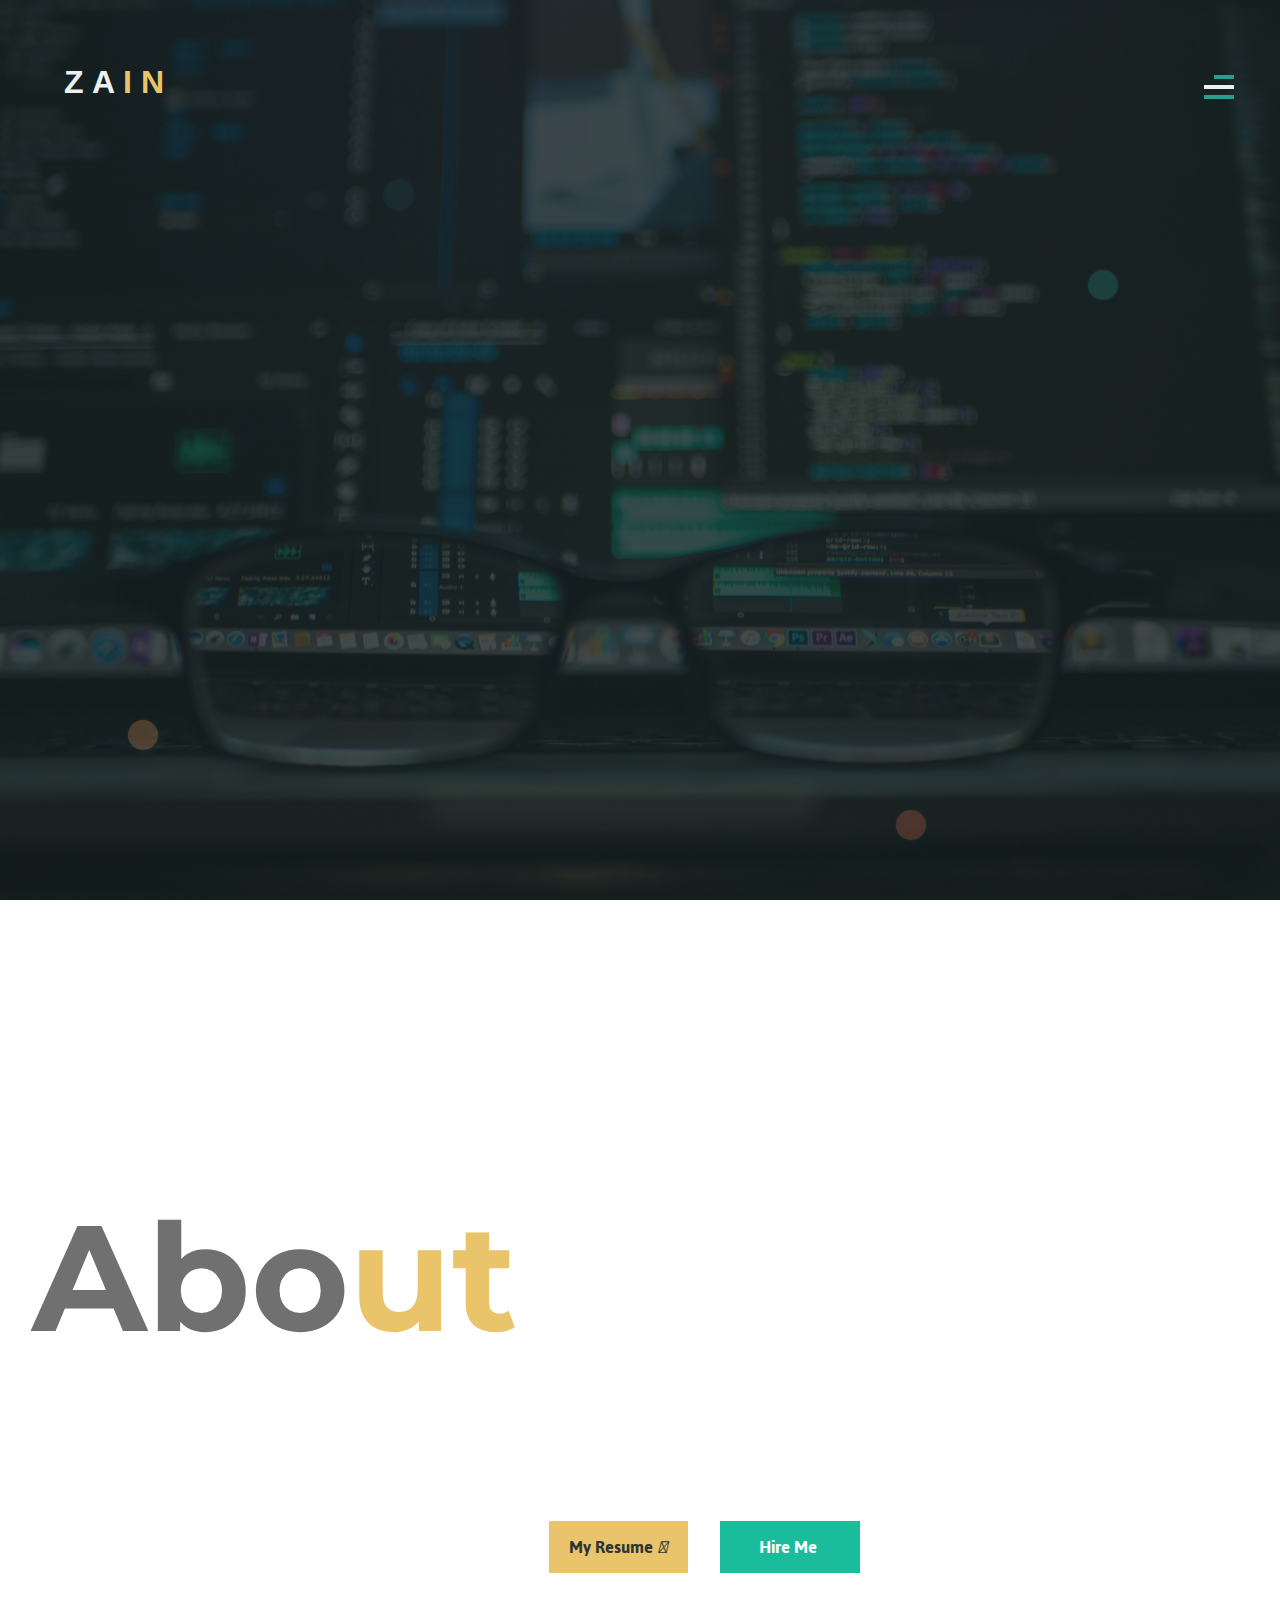
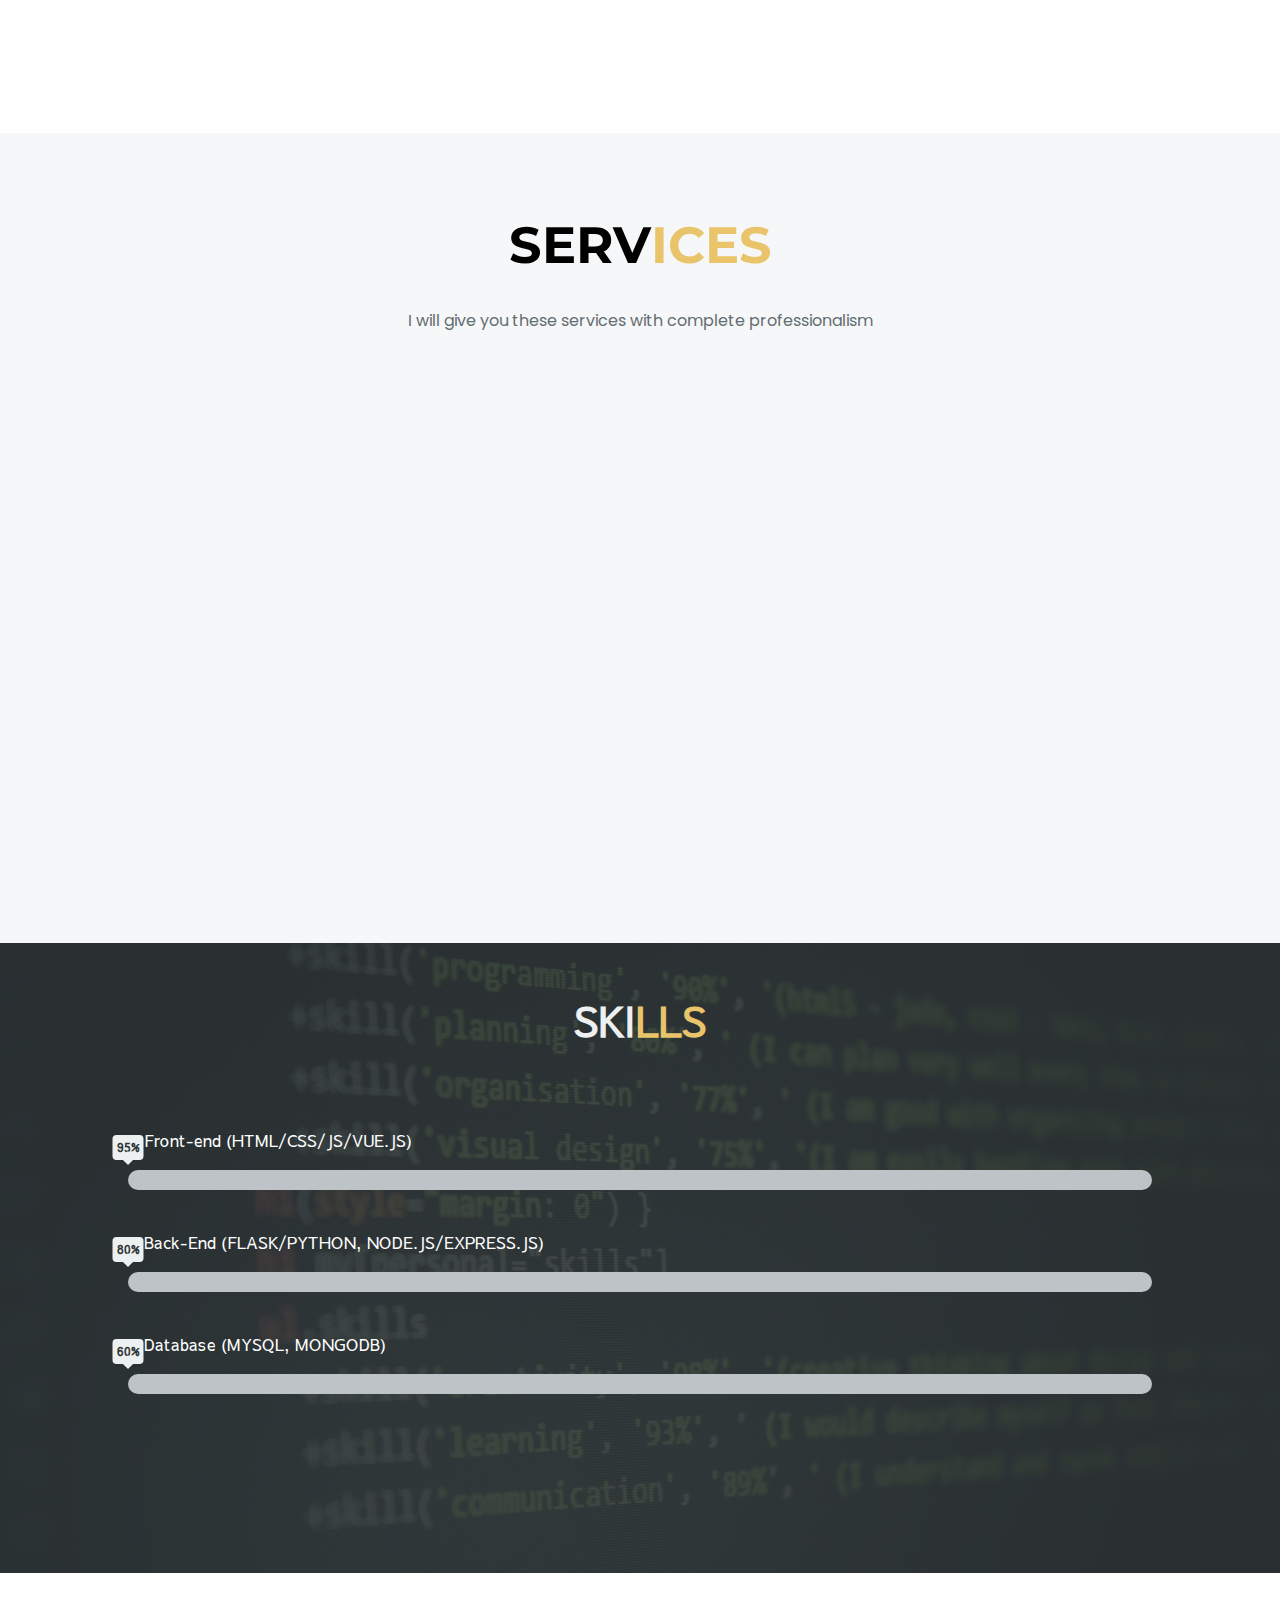
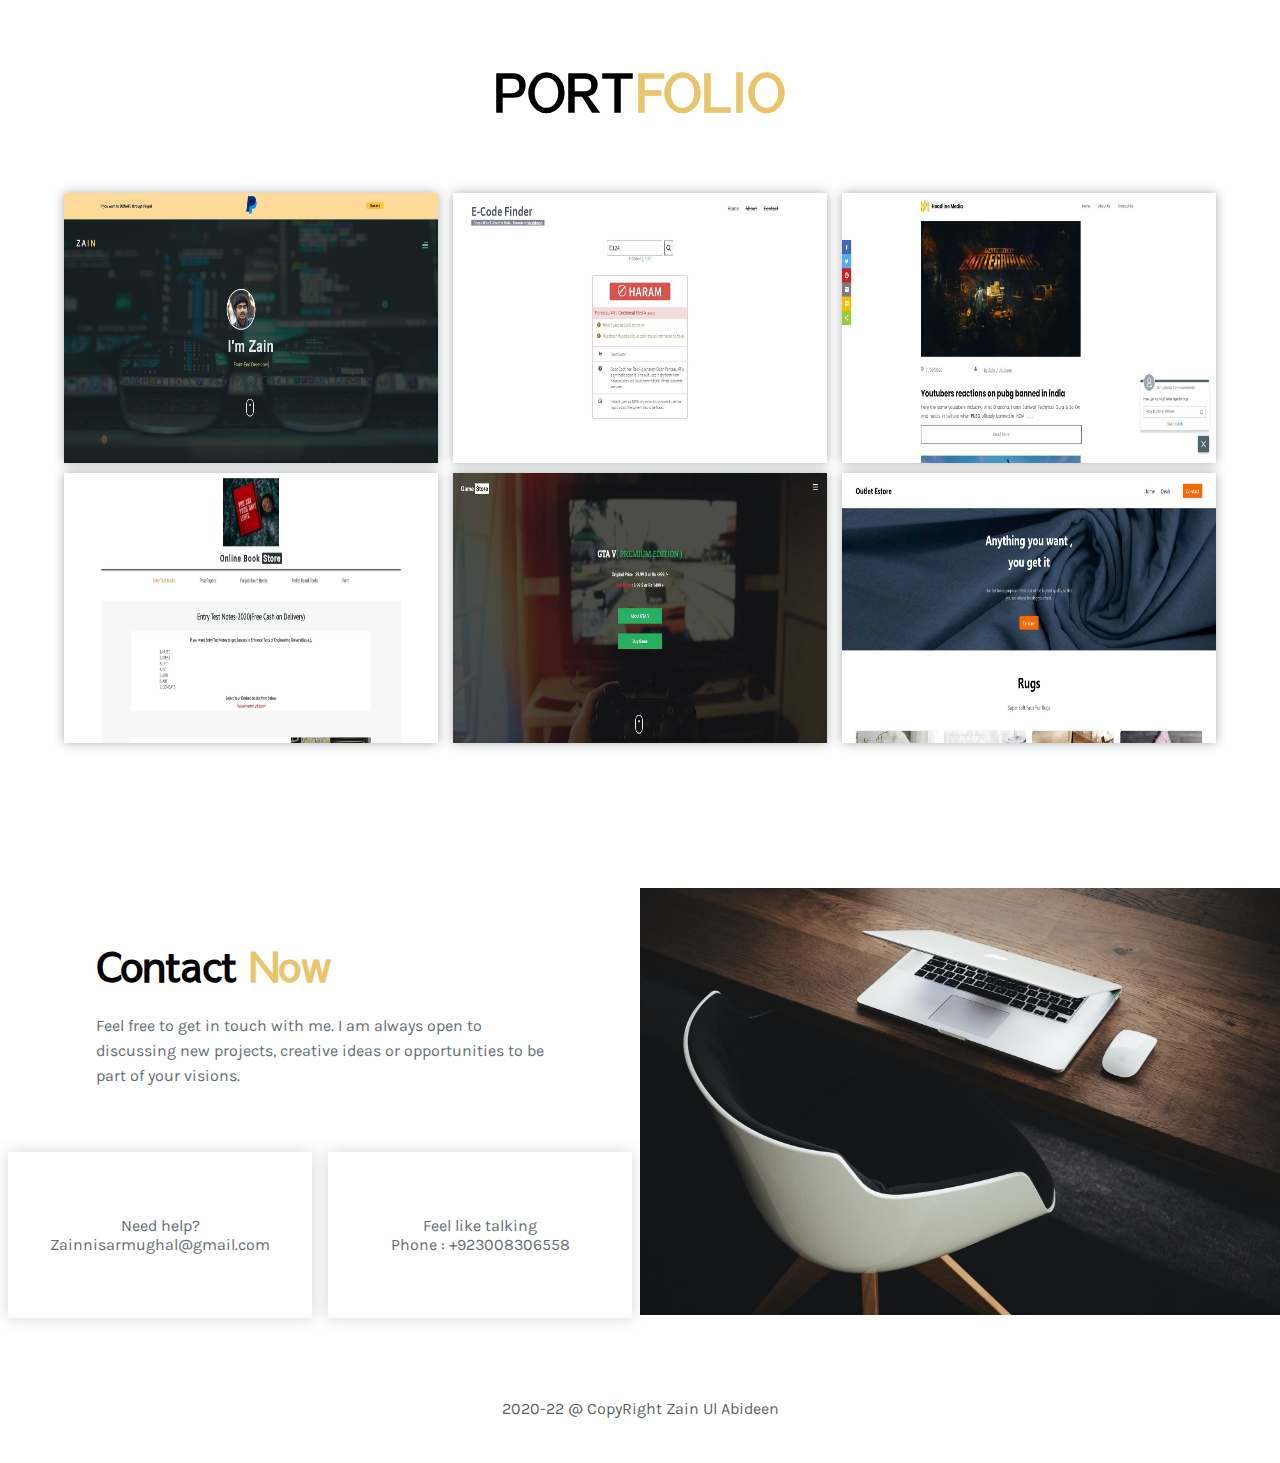
==== commit c58769b2: "Removing Donate Button" ====
--- a/index.html
+++ b/index.html
@@ -54,7 +54,7 @@
             <i class="fas fa-long-arrow-alt-up"></i><p>Scroll</p>
         </div>
     </section>
-
+<!--
 	<div class="donation">
 		<div class="donaText"><h4>Want To help?</h4></div>
 		<div class="paypalLogo">
@@ -74,7 +74,7 @@
 		</div>
 
 			
-	</div>
+	</div> -->
 <!-------------------------LANDING PAGE----------------------------------------->
 <main class="HomeImage">
 
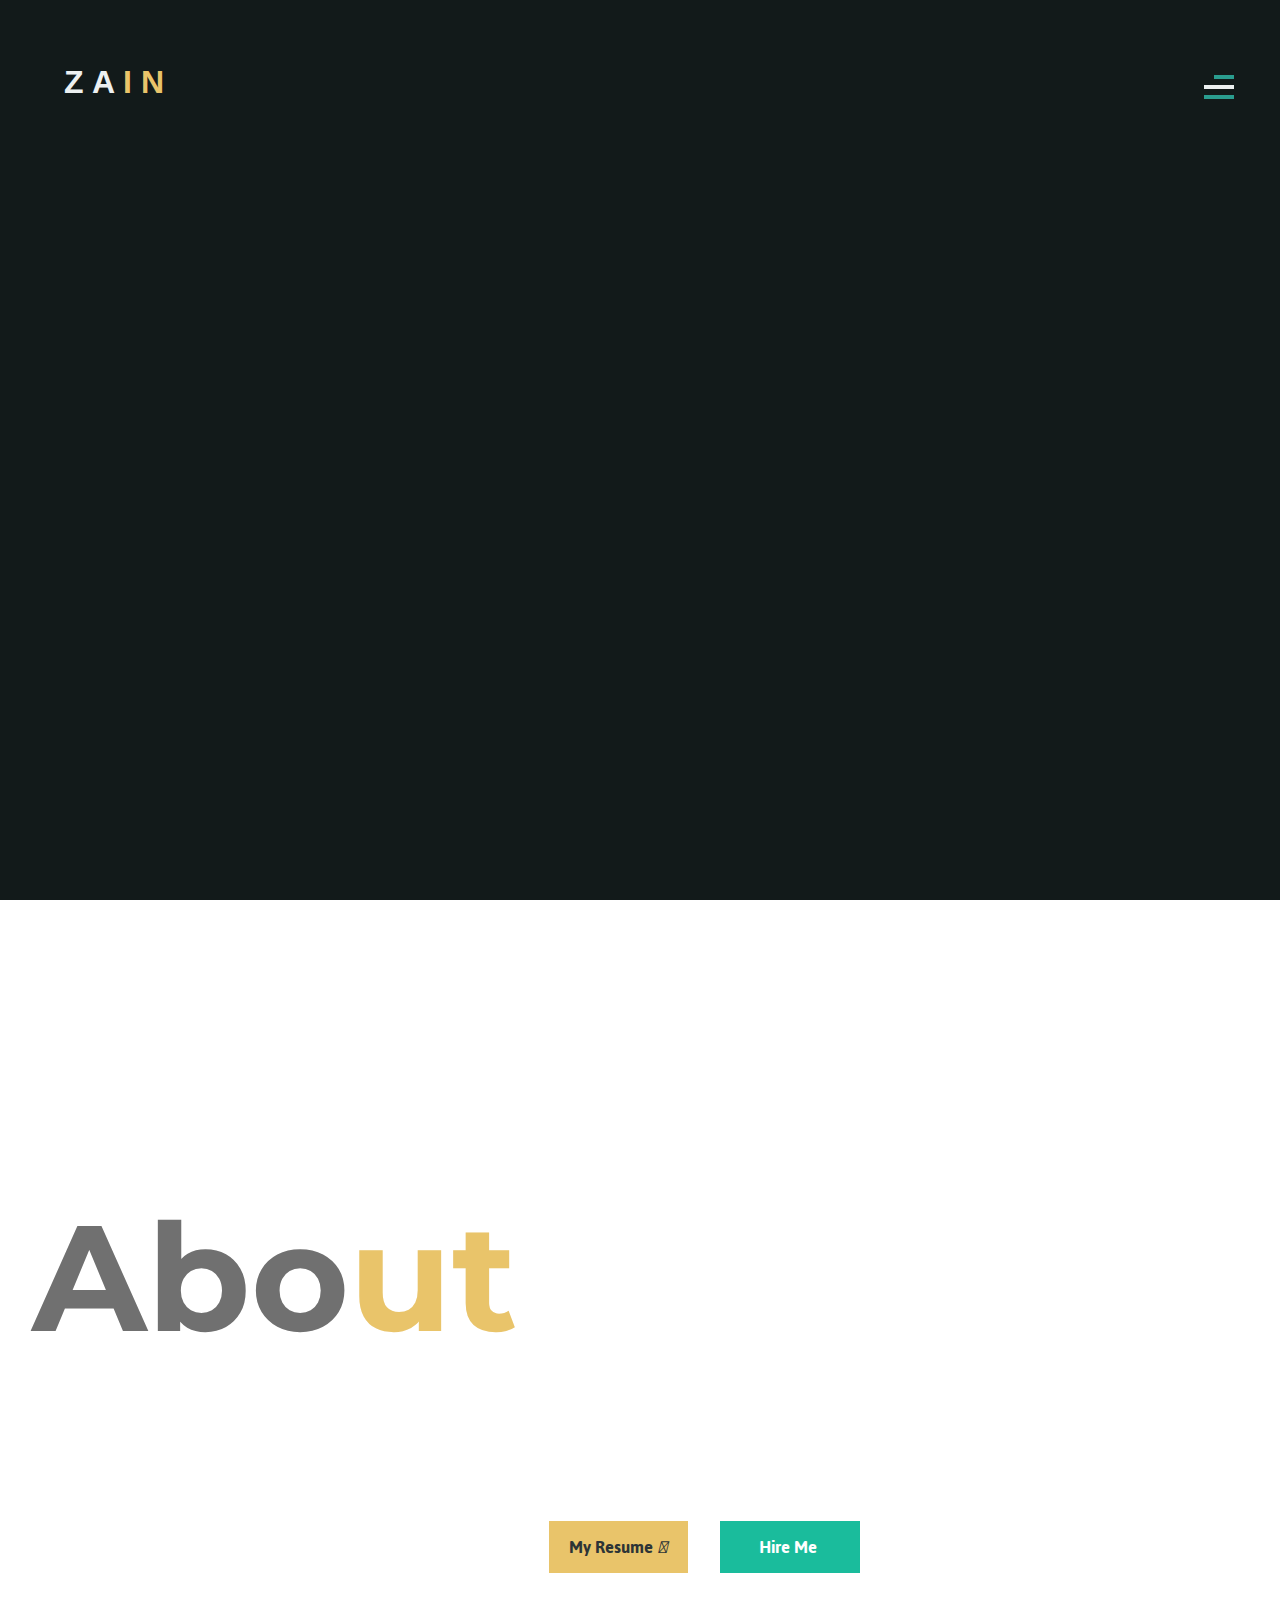
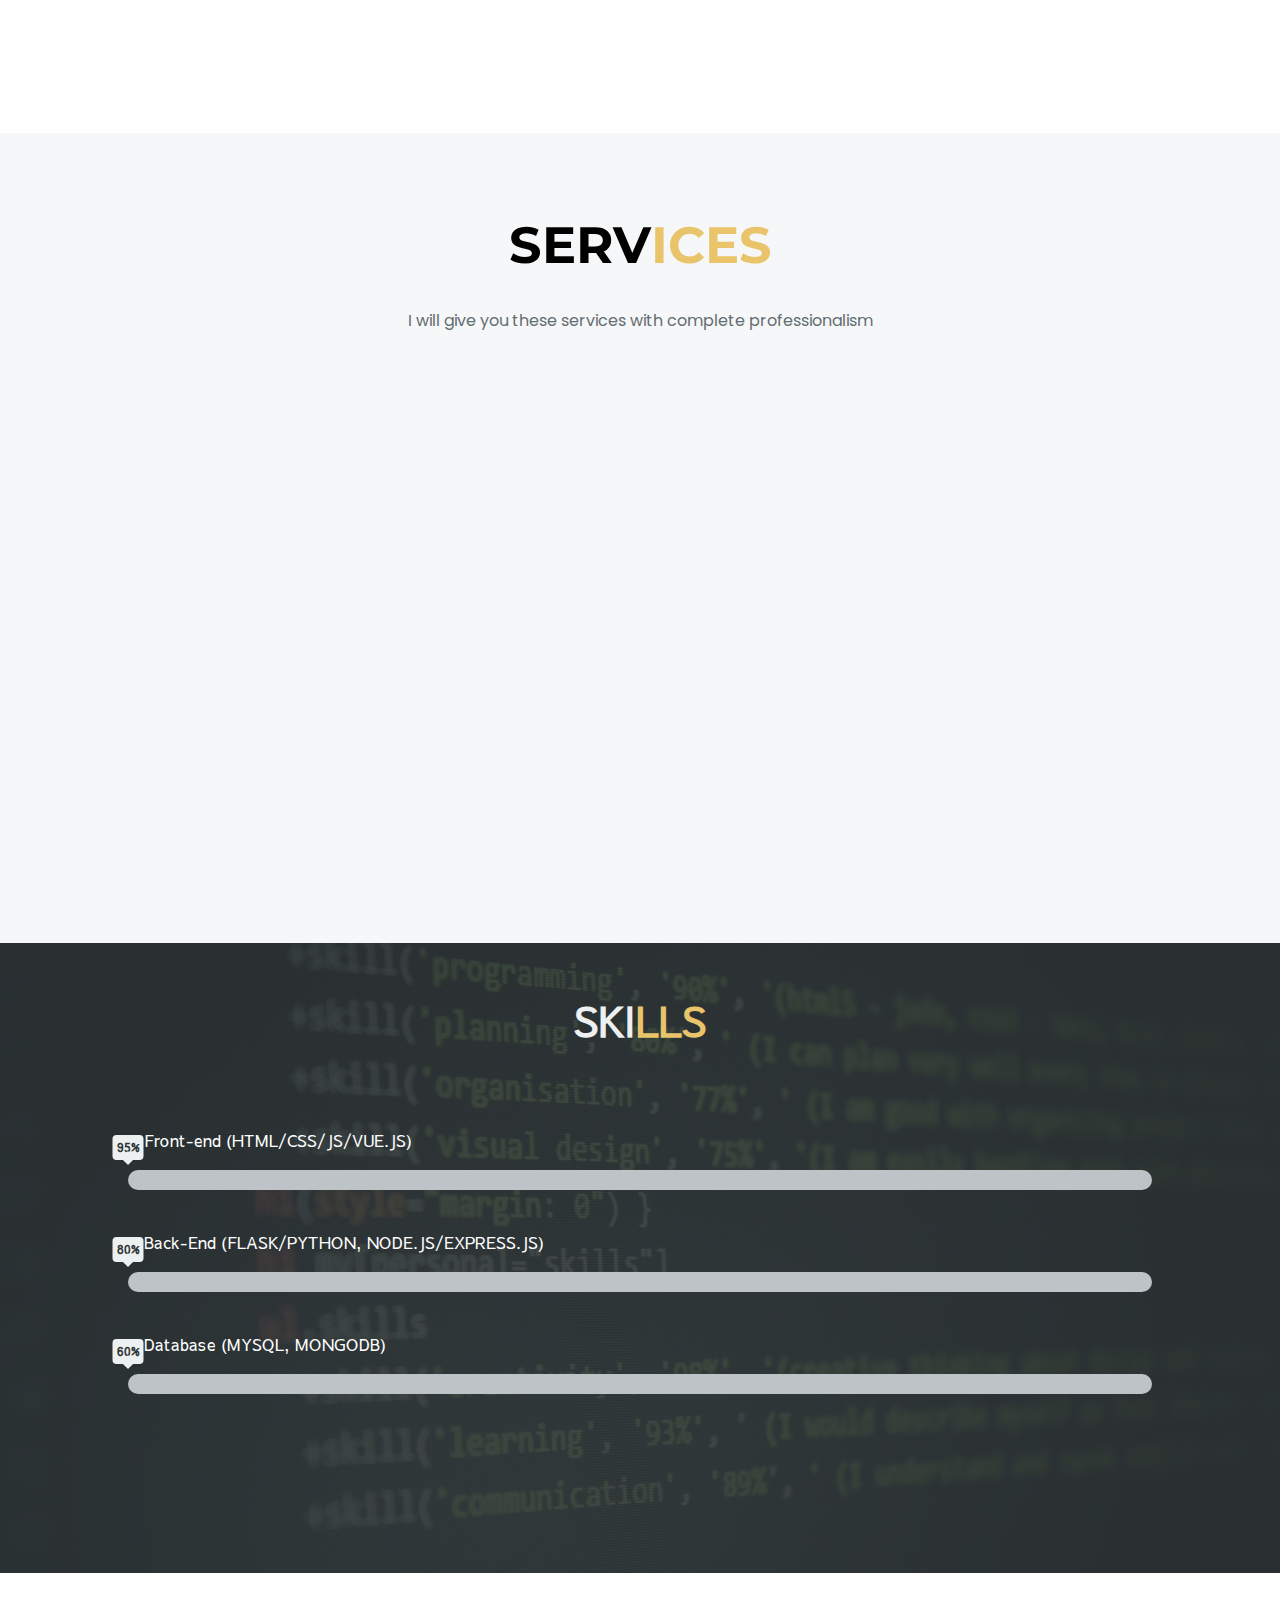
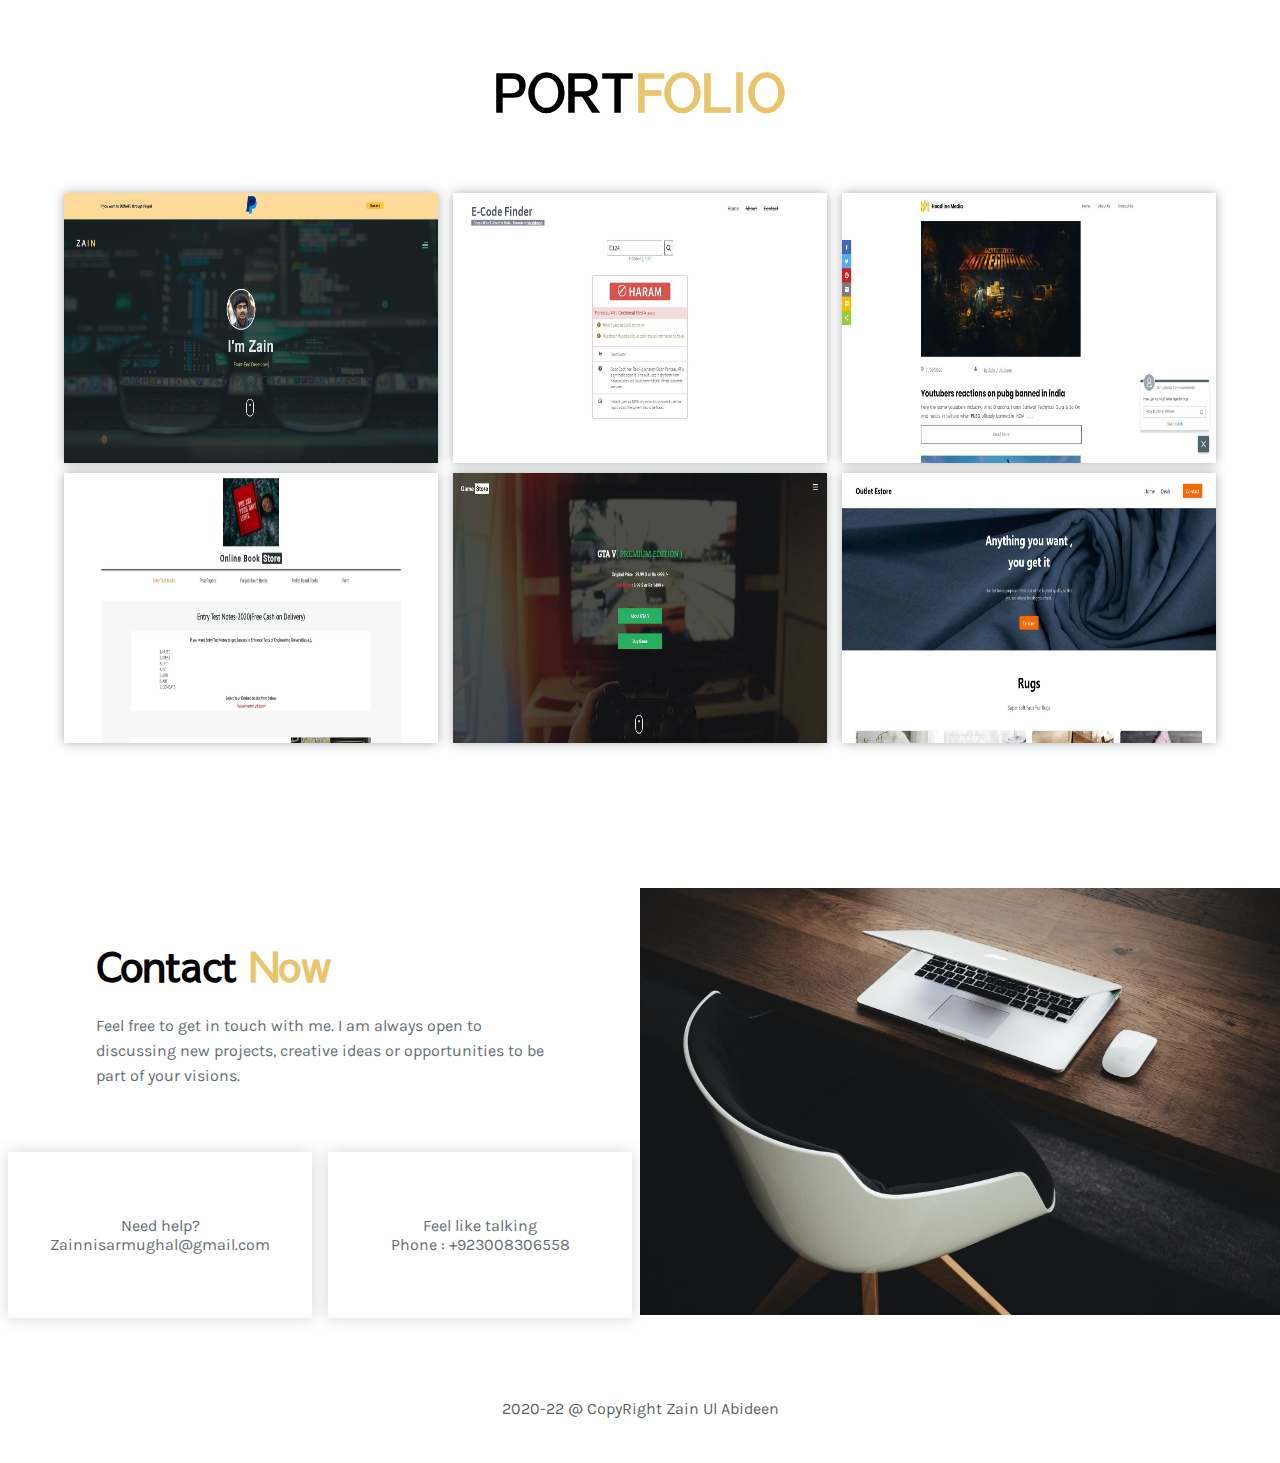
==== commit e399d392: "Update index.html" ====
--- a/index.html
+++ b/index.html
@@ -107,10 +107,11 @@
 		</section>	
 
 <!-------------- BAckground Animation-->
+		<!--
 		<span class="bg_Anim one"></span>
 		<span class="bg_Anim two"></span>
 		<span class="bg_Anim three"></span>
-		<span class="bg_Anim four"></span>
+		<span class="bg_Anim four"></span>-->
 		
 		<section class="my_bio">
 			<img class="myPic" src="public/my_pic_2.jpeg" alt="My-Picture" width="140px">
--- a/style.css
+++ b/style.css
@@ -178,13 +178,13 @@
 
 
 
-.HomeImage{
+.HomeImage{/**
     background-image: url(public/home_image.jpg);
     background-size: cover;
     background-position: bottom;
     overflow: hidden;
-    position: relative;
-
+    position: relative;**/
+    background:black;
 }
 
 .Home{
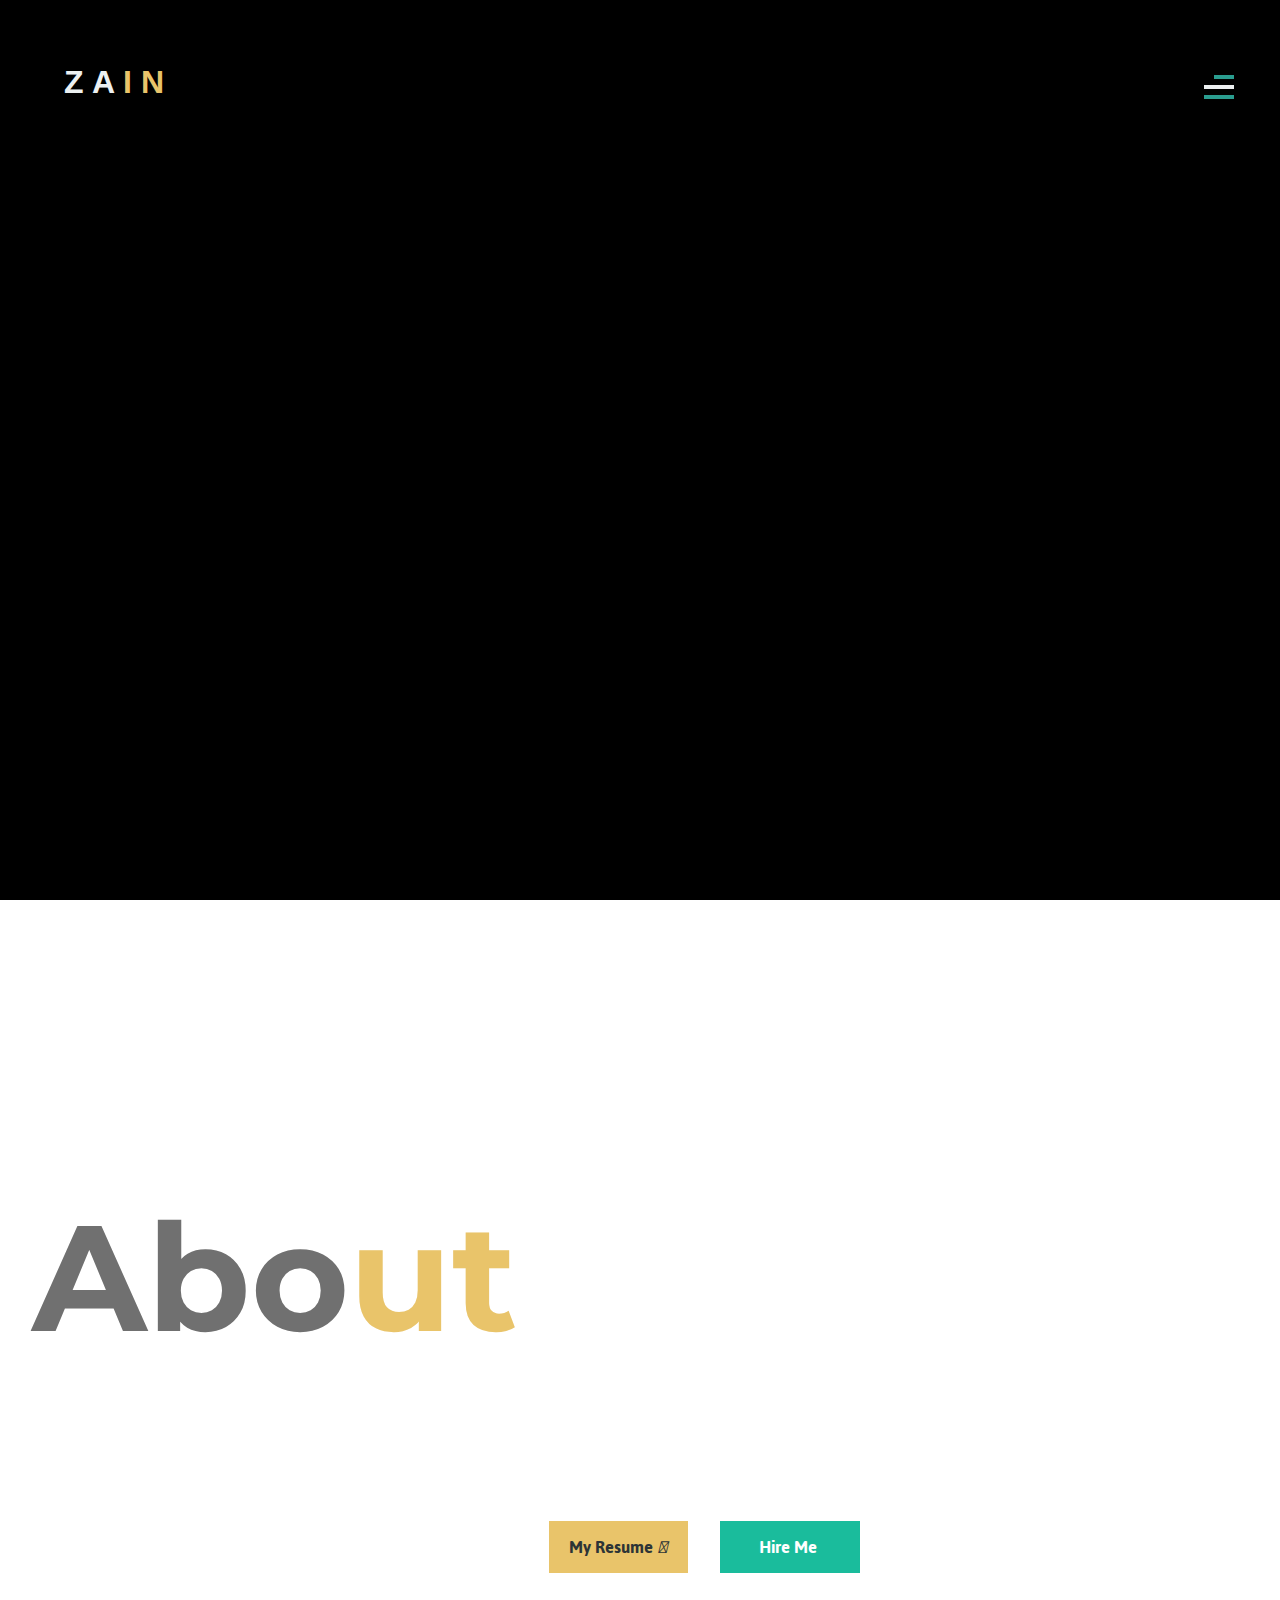
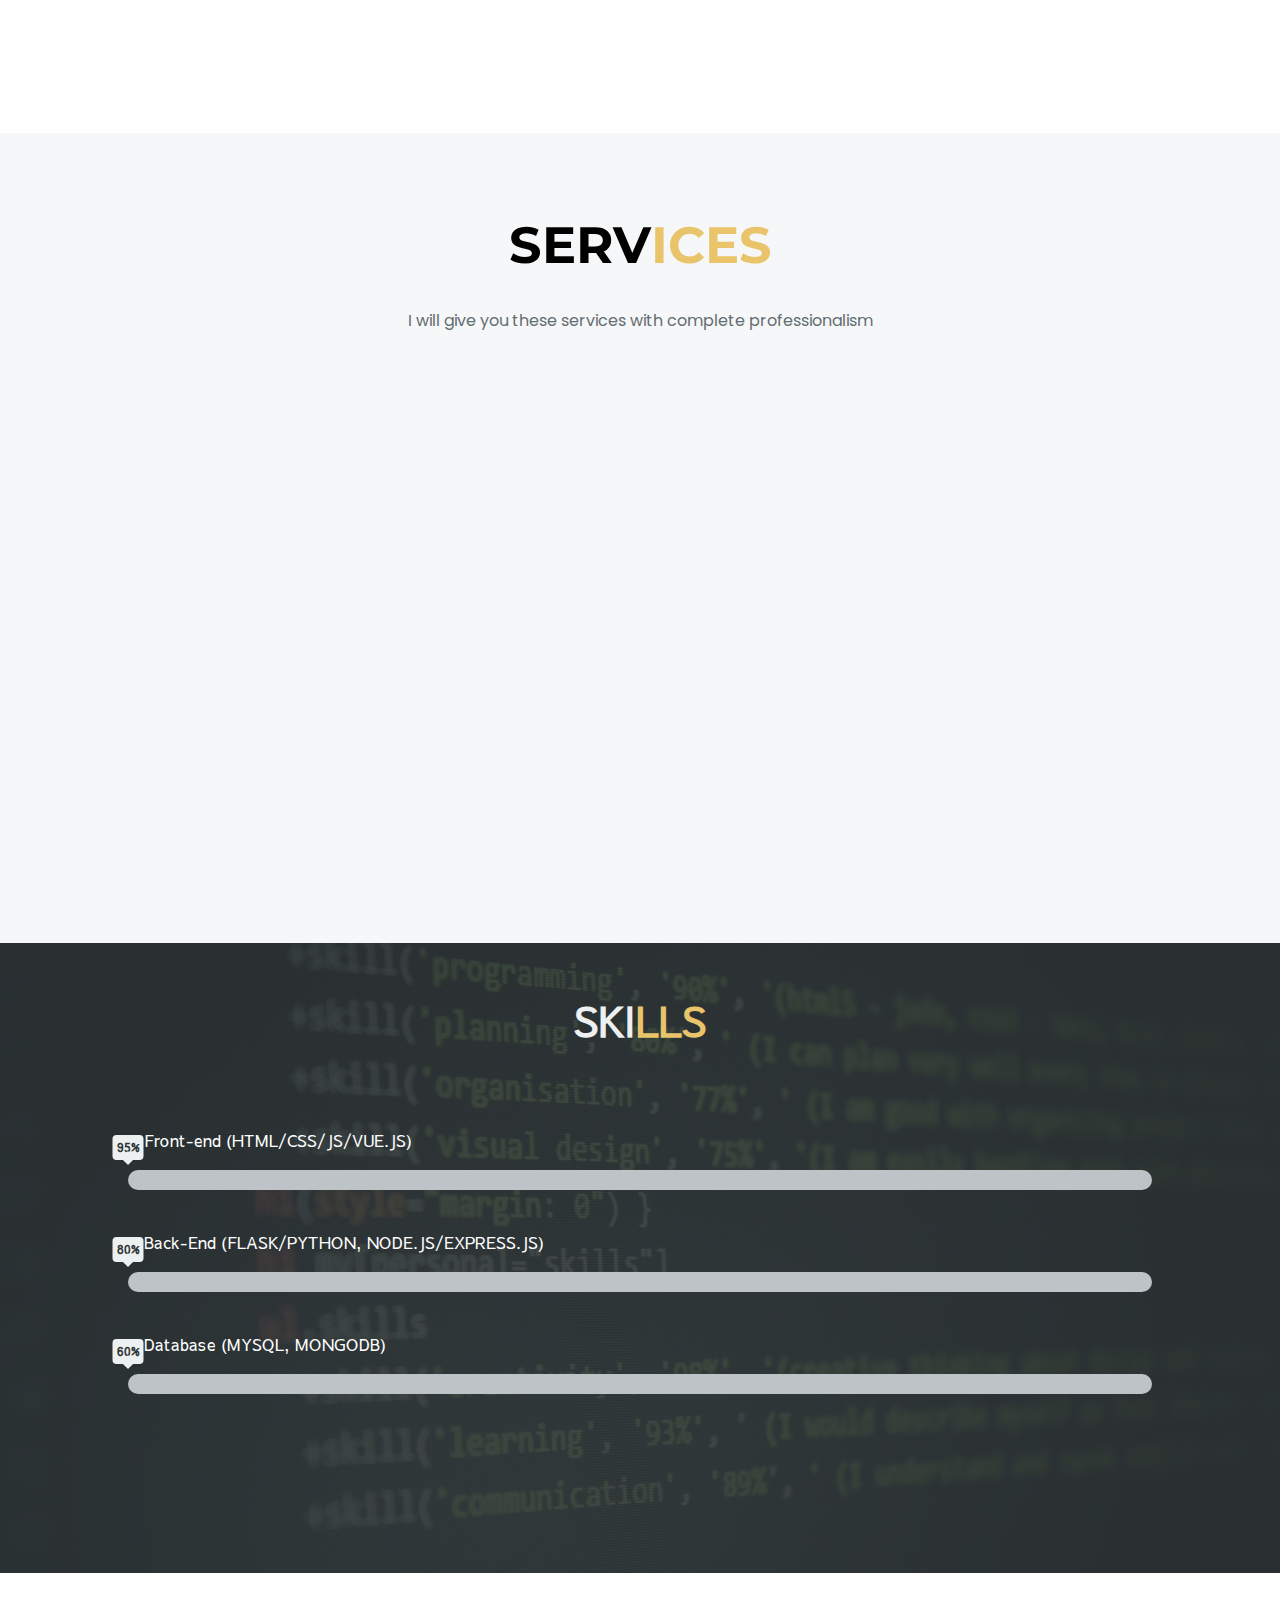
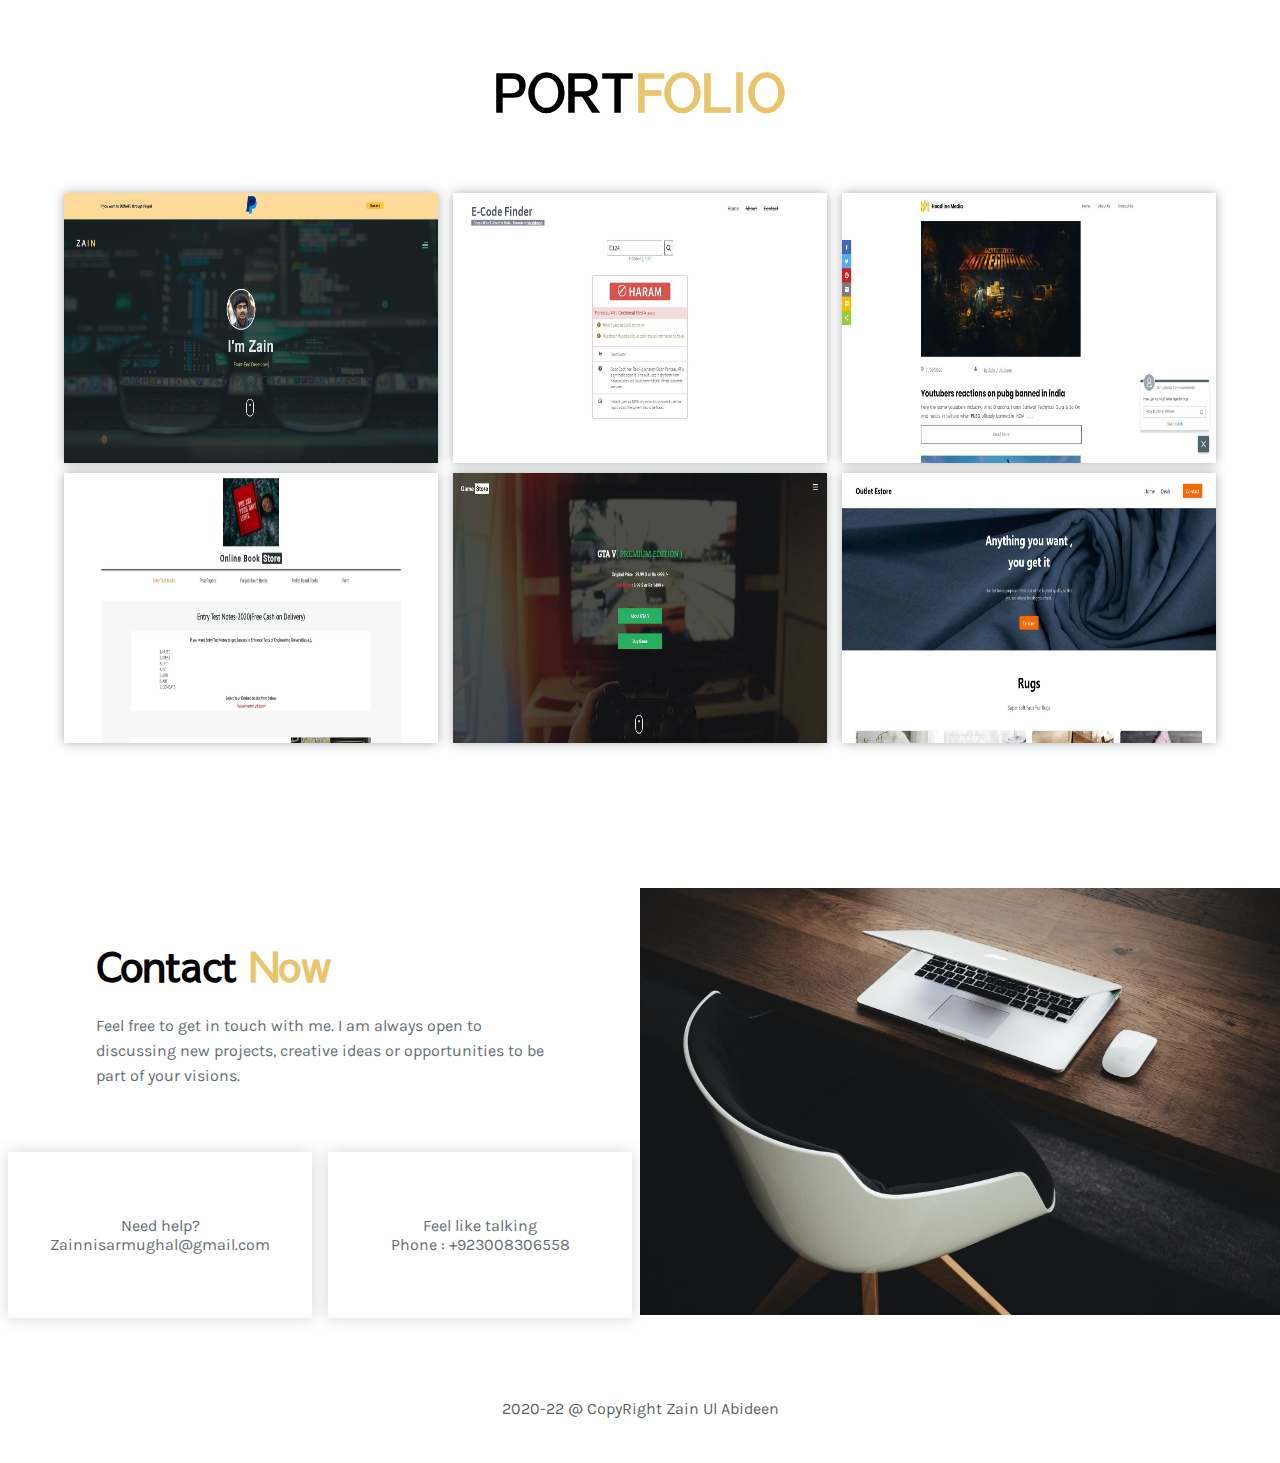
==== commit a507e007: "Update index.html" ====
--- a/index.html
+++ b/index.html
@@ -127,7 +127,7 @@
 				<div class="landingPageSocial">
 					<span class="socialHover facebook"><a href="https://www.facebook.com/zainnisarmughal" target="_blank"><i class="fab fa-facebook-f"></i></a></span>
 					<span class="socialHover twitter"><a href="https://stackoverflow.com/users/13726551/zain-ul-abideen?tab=profile" target="_blank"><i class="fab fa-stack-overflow"></i></a></span>
-					<span class="socialHover linkedin"><a href="https://www.linkedin.com/in/zain-ul-abideen-b4266a19b/" target="_blank"><i class="fab fa-linkedin-in"></i></a></span>
+					<span class="socialHover linkedin"><a href="https://www.linkedin.com/in/zain-ul-abideen-b4266a19b/" target="_blank"><i class="fa fa-linkedin"></i></a></span>
 					<span class="socialHover google"><a href="https://myaccount.google.com/?utm_source=OGB&tab=mk&utm_medium=act&gar=1" target="_blank"><i class="fab fa-google"></i></a></span>
 					<span class="socialHover github"><a href="https://github.com/zainulabideen1122" target="_blank"><i class="fab fa-github"></i></a></span>
 				</div>
--- a/style.css
+++ b/style.css
@@ -189,7 +189,7 @@
 
 .Home{
     min-height: 100vh;
-    background-color: rgba(23, 33, 33,0.8);
+    background-color: black;
     position: relative;
 }
 
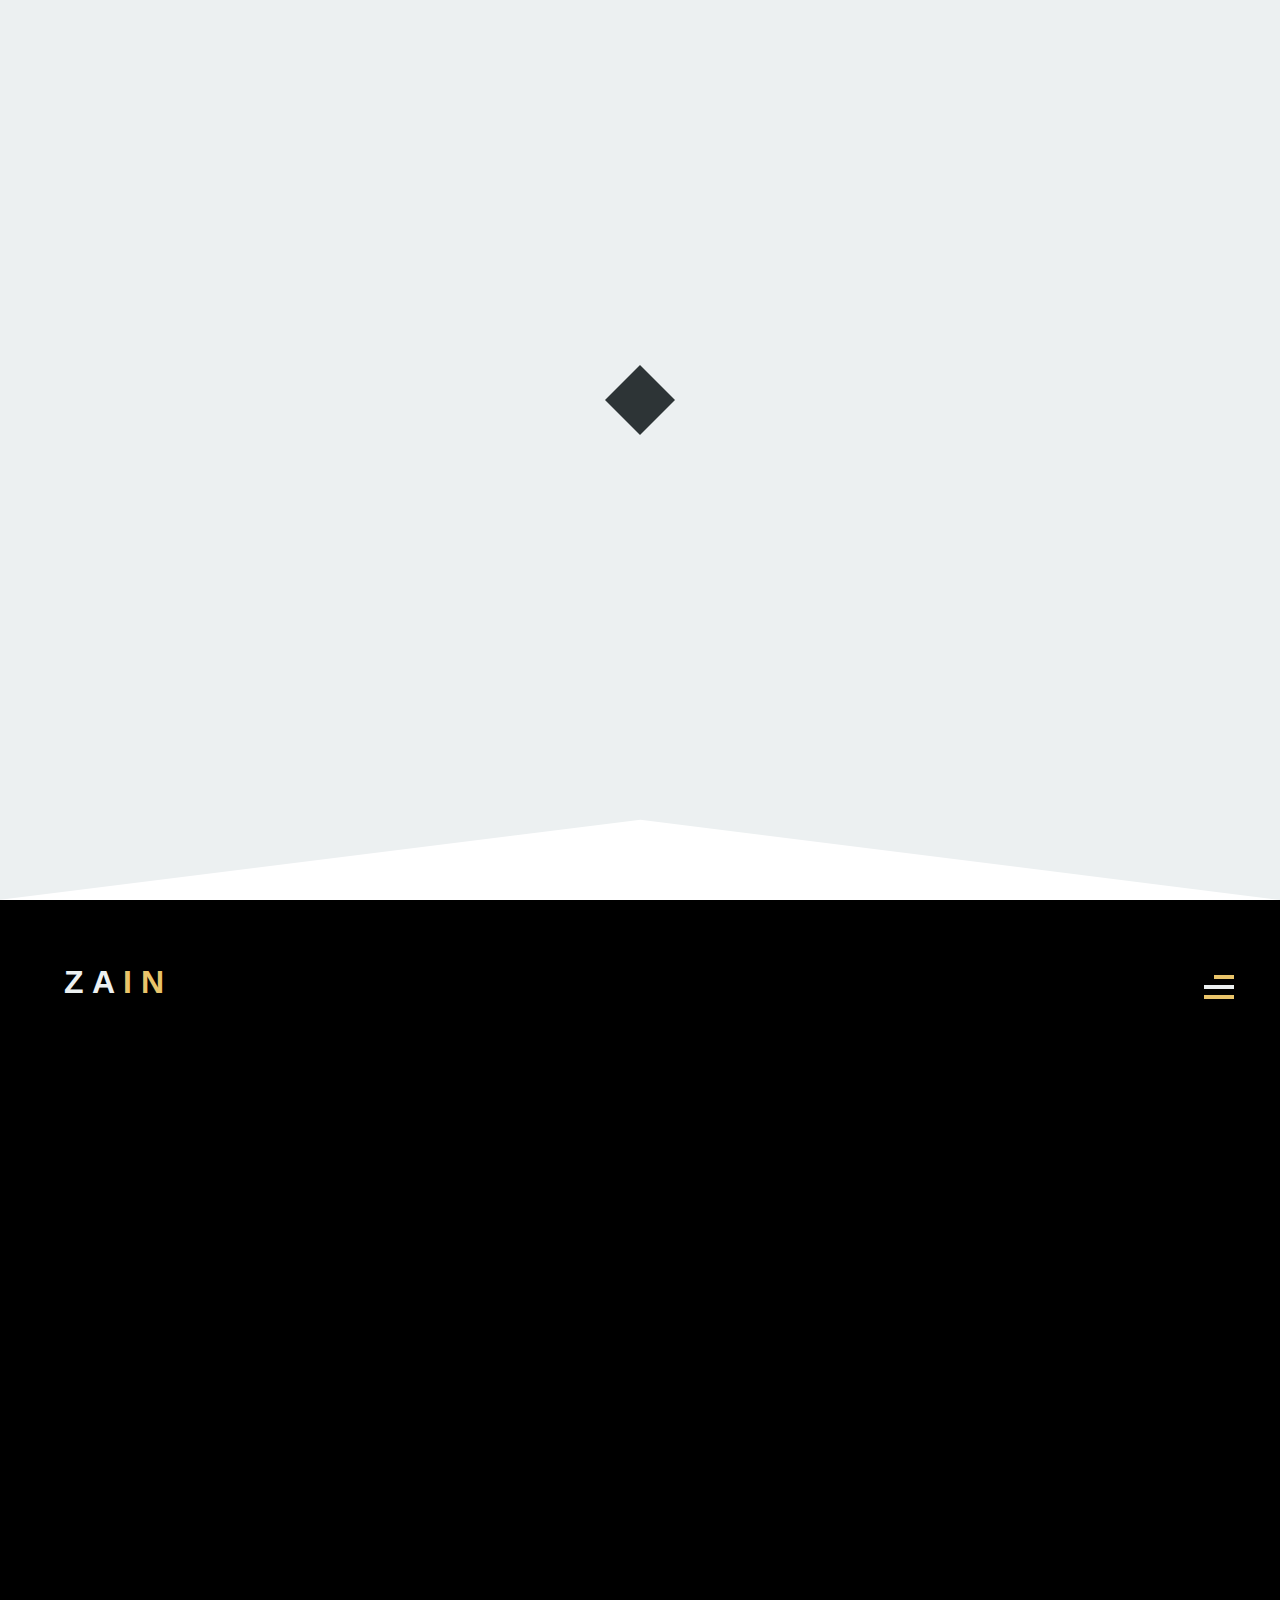
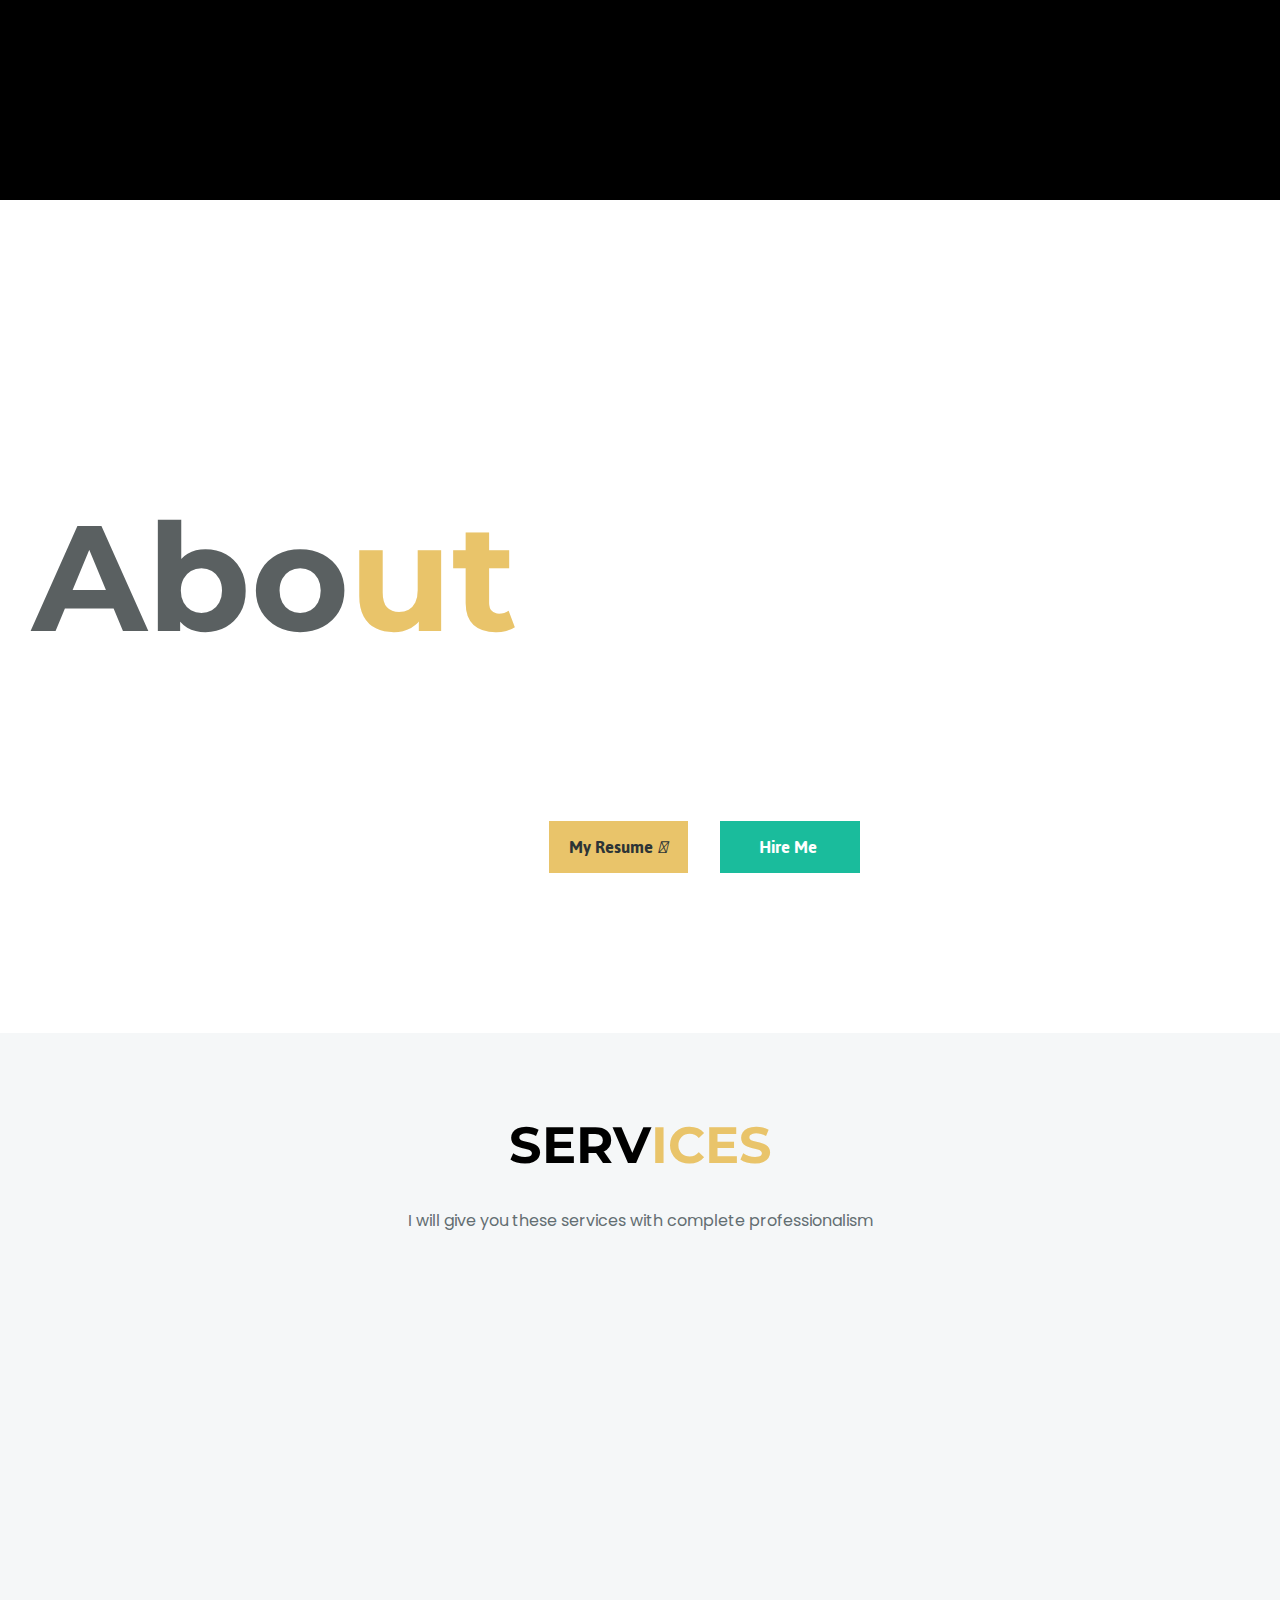
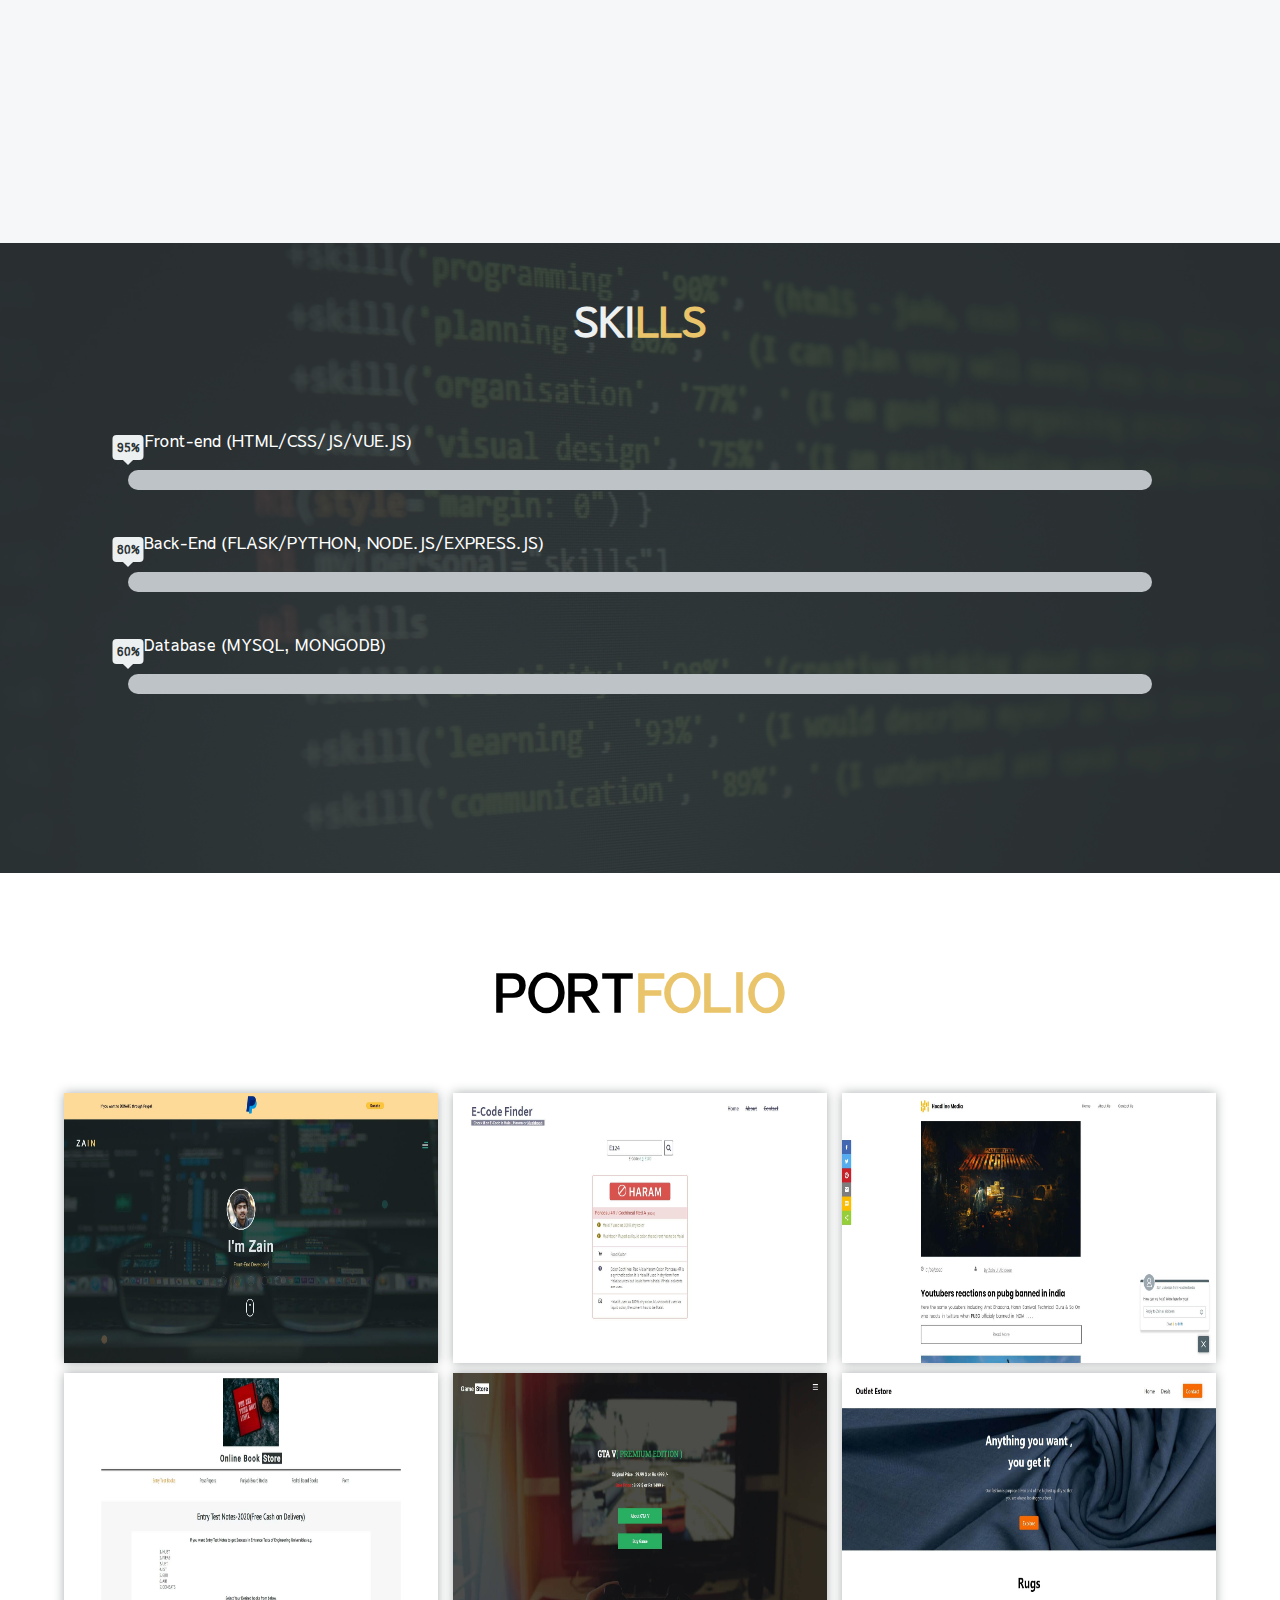
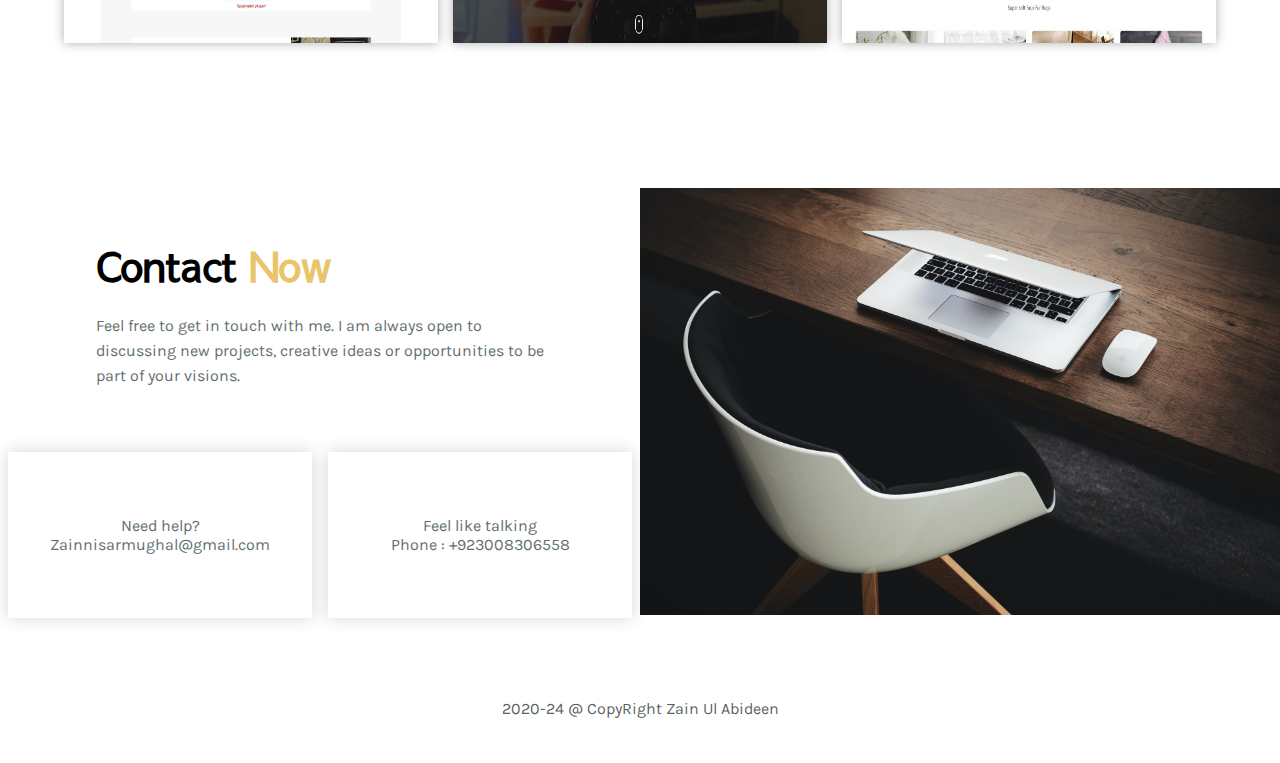
==== commit 00a88bdd: "Updating Home page" ====
--- a/index.html
+++ b/index.html
@@ -34,16 +34,12 @@
 <!------------------------------------------PRE-LOADER--------------------->
 	
 
-<!-- <section class="pre_loader">
+<section class="pre_loader">
 	
 	
 	<div class="loader"></div>	
 
-	<div class="loaderTitle">
-		<h1>Zain Nisar</h1>
-	</div>
-
-</section> -->
+</section>
 
 
 	
@@ -51,7 +47,7 @@
 
     <section class="secfixedTop">
         <div id="fixedTop">
-            <i class="fas fa-long-arrow-alt-up"></i><p>Scroll</p>
+            <i class="fa fa-long-arrow-alt-up"></i><p>Scroll</p>
         </div>
     </section>
 <!--
@@ -78,7 +74,11 @@
 <!-------------------------LANDING PAGE----------------------------------------->
 <main class="HomeImage">
 
-
+	<div class="custom-shape-divider-bottom-1719429376">
+		<svg data-name="Layer 1" xmlns="http://www.w3.org/2000/svg" viewBox="0 0 1200 120" preserveAspectRatio="none">
+			<path d="M1200 0L0 0 598.97 114.72 1200 0z" class="shape-fill"></path>
+		</svg>
+	</div>
 	
 	<section class="Home">
 
@@ -114,22 +114,22 @@
 		<span class="bg_Anim four"></span>-->
 		
 		<section class="my_bio">
-			<img class="myPic" src="public/my_pic_2.jpeg" alt="My-Picture" width="140px">
+			<img class="myPic" src="public/my_pic_3.jpg" alt="My-Picture" width="140px">
 			<h1>I'm Zain</h1>
 				<main class="textChangeAnim">
 					<span
 					class="txt-rotate"
 					data-period="1000"
-					data-rotate='["Full-Stack Developer", "Front-End Developer", "UI / UX Designer", "APIs Developer", "DataBase Architecture"]'>
+					data-rotate='["Full-Stack Developer", "Front-End Developer", "Backend Developer", "APIs Developer", "Database Designer & Developer", "Software Developer"]'>
 					</span>
 				</main>
 
 				<div class="landingPageSocial">
-					<span class="socialHover facebook"><a href="https://www.facebook.com/zainnisarmughal" target="_blank"><i class="fab fa-facebook-f"></i></a></span>
-					<span class="socialHover twitter"><a href="https://stackoverflow.com/users/13726551/zain-ul-abideen?tab=profile" target="_blank"><i class="fab fa-stack-overflow"></i></a></span>
-					<span class="socialHover linkedin"><a href="https://www.linkedin.com/in/zain-ul-abideen-b4266a19b/" target="_blank"><i class="fa fa-linkedin"></i></a></span>
-					<span class="socialHover google"><a href="https://myaccount.google.com/?utm_source=OGB&tab=mk&utm_medium=act&gar=1" target="_blank"><i class="fab fa-google"></i></a></span>
-					<span class="socialHover github"><a href="https://github.com/zainulabideen1122" target="_blank"><i class="fab fa-github"></i></a></span>
+					<span class="socialHover facebook"><a href="https://www.facebook.com/zainnisarmughal" target="_blank"><i class="fa fa-facebook"></i></a></span>
+					<span class="socialHover twitter"><a href="https://stackoverflow.com/users/13726551/zain-ul-abideen" target="_blank"><i class="fa fa-stack-overflow"></i></a></span>
+					<span class="socialHover linkedin"><a href="https://www.linkedin.com/in/zainnisar/" target="_blank"><i class="fa fa-linkedin"></i></a></span>
+					<span class="socialHover google"><a href="https://medium.com/@zainnsar" target="_blank"><i class="fa fa-medium"></i></a></span>
+					<span class="socialHover github"><a href="https://github.com/zainulabideen1122" target="_blank"><i class="fa fa-github"></i></a></span>
 				</div>
 
 		</section>	
@@ -397,7 +397,7 @@
 	
 </section>
 
-<p class="copyRight">2020-22 @ CopyRight Zain Ul Abideen</p>
+<p class="copyRight">2020-24 @ CopyRight Zain Ul Abideen</p>
 
 
 <!-- <section class="Contact" id="Contact">
--- a/style.css
+++ b/style.css
@@ -239,7 +239,7 @@
 	position: absolute;
 	width: 30px;
 	height: 4px;
-	background-color: #2A9D8F;
+	background-color: #E9C46A;
 	transition: all .5s ease-in-out;
 }
 
@@ -247,7 +247,7 @@
 .menu-btn__burger::before{
 	transform: translate(10px,-10px);
     width: 20px;
-    background-color: #2A9D8F;
+    background-color: #E9C46A;
 }
 .menu-btn__burger::after{
 	transform: translateY(10px);
@@ -358,8 +358,8 @@
 /*------------------------------------------------------ My_Bio ----------------*/
 .myPic{
     position: relative;
-    margin-left: 46%;
-    margin-top: 15vh;
+    margin-left: 45%;
+    margin-top: 7vh;
     border-radius: 50%;
     border: 5px solid #ecf0f1;
     opacity: 0;
@@ -393,6 +393,27 @@
     color: #E9C46A;
 }
 
+.custom-shape-divider-bottom-1719429376 {
+    position: absolute;
+    bottom: 0;
+    left: 0;
+    width: 100%;
+    overflow: hidden;
+    line-height: 0;
+    transform: rotate(180deg);
+    z-index: 1;
+}
+
+.custom-shape-divider-bottom-1719429376 svg {
+    position: relative;
+    display: block;
+    width: calc(100% + 1.3px);
+    height: 84px;
+}
+
+.custom-shape-divider-bottom-1719429376 .shape-fill {
+    fill: #FFFFFF;
+}
 /* --------------------------------------------landing Page Social--------------------*/
 .landingPageSocial{
     display: flex;
@@ -407,9 +428,9 @@
     color: #dfe6e9 ;
 }
 .facebook,.twitter,.linkedin,.google,.github{
-    width: 30px;
-    height: 30px;
-    border: 1px solid rgba(236, 240, 241,0.2);
+    width: 35px;
+    height: 35px;
+    border: 1px solid rgba(236, 240, 241,0.3);
     margin: 0 1%;
     background-color: transparent;
     display: flex;
@@ -465,7 +486,7 @@
     justify-content: center;
     align-items: center;
     font-family: 'Noto Sans', sans-serif;
-    color: #707070;
+    color: #2d3436c8;
     font-size: 150px;
     font-weight: bolder;
     font-family: 'Montserrat', sans-serif;
--- a/responsive.css
+++ b/responsive.css
@@ -28,7 +28,10 @@
 }
 
 @media(max-width:900px){
-
+    .custom-shape-divider-bottom-1719429376
+    {
+        display: none;
+    }
     .loader{
         position: relative;
         top:-10vh;
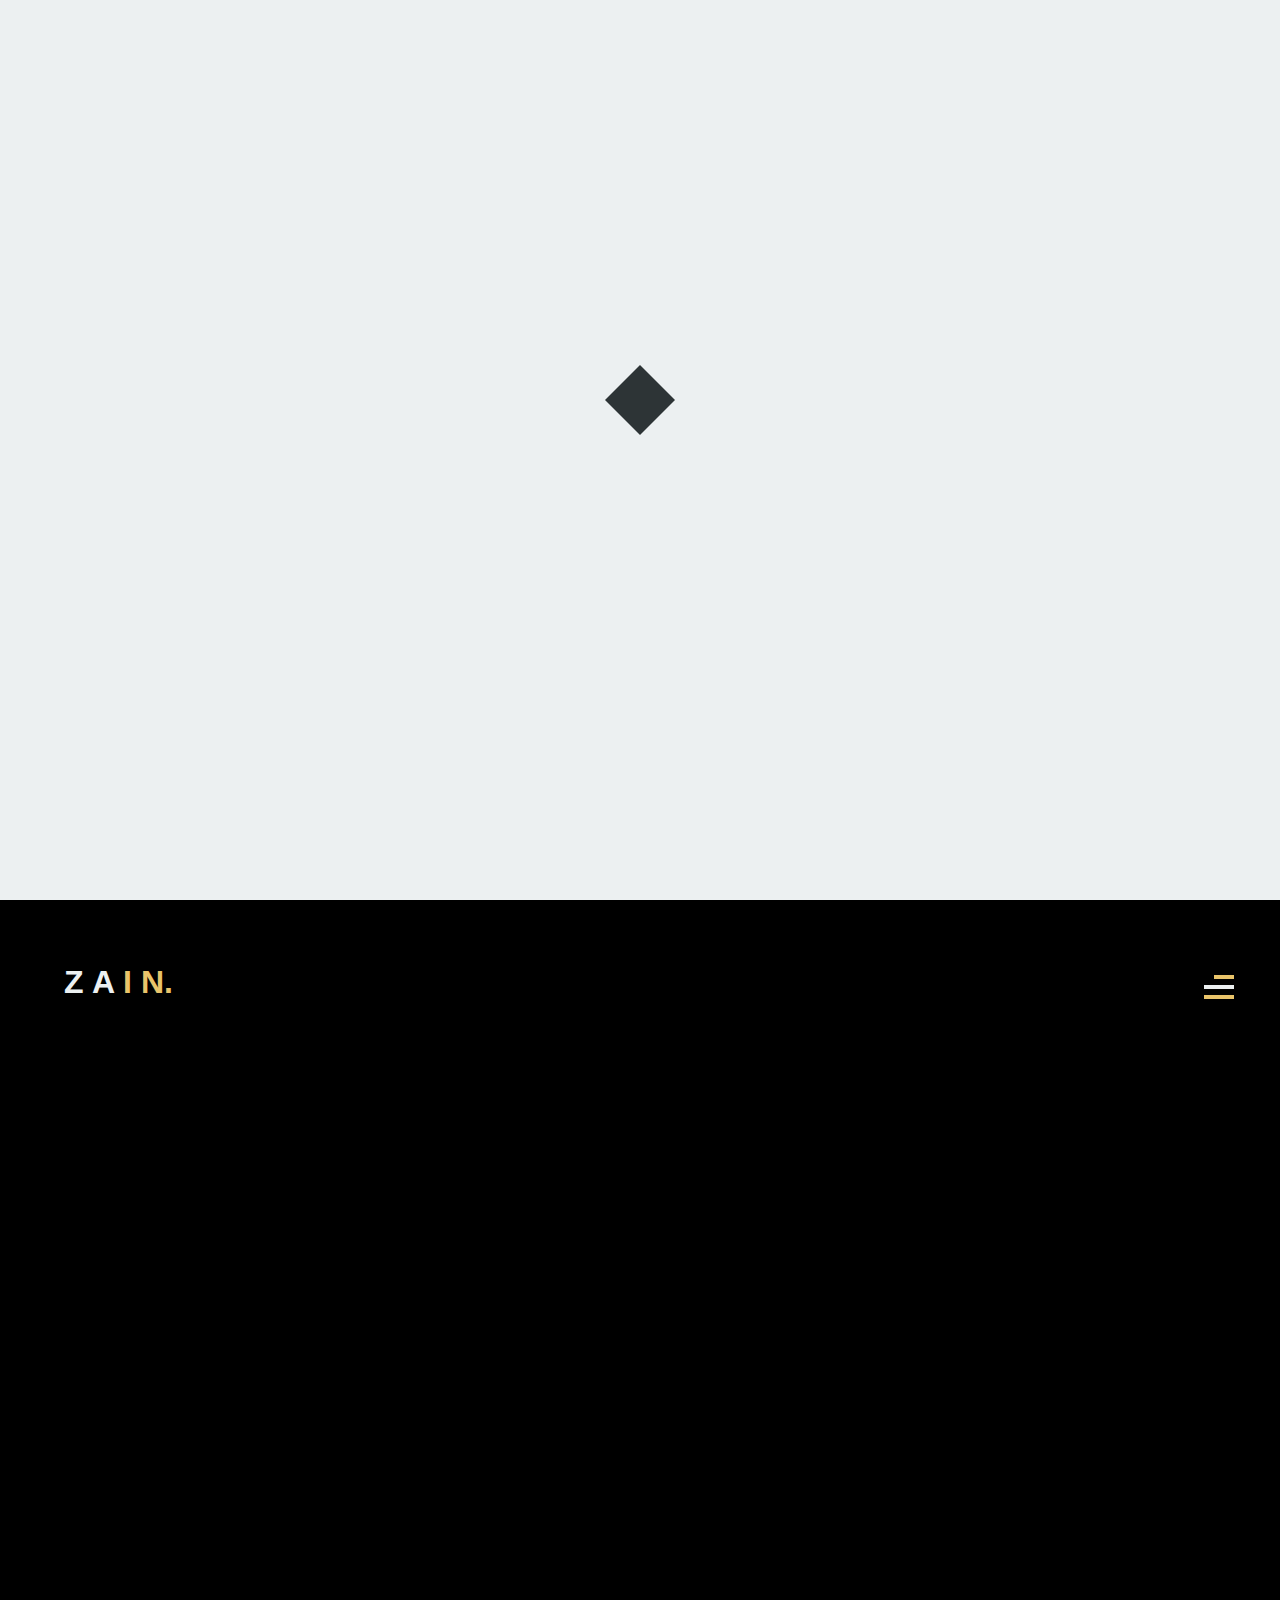
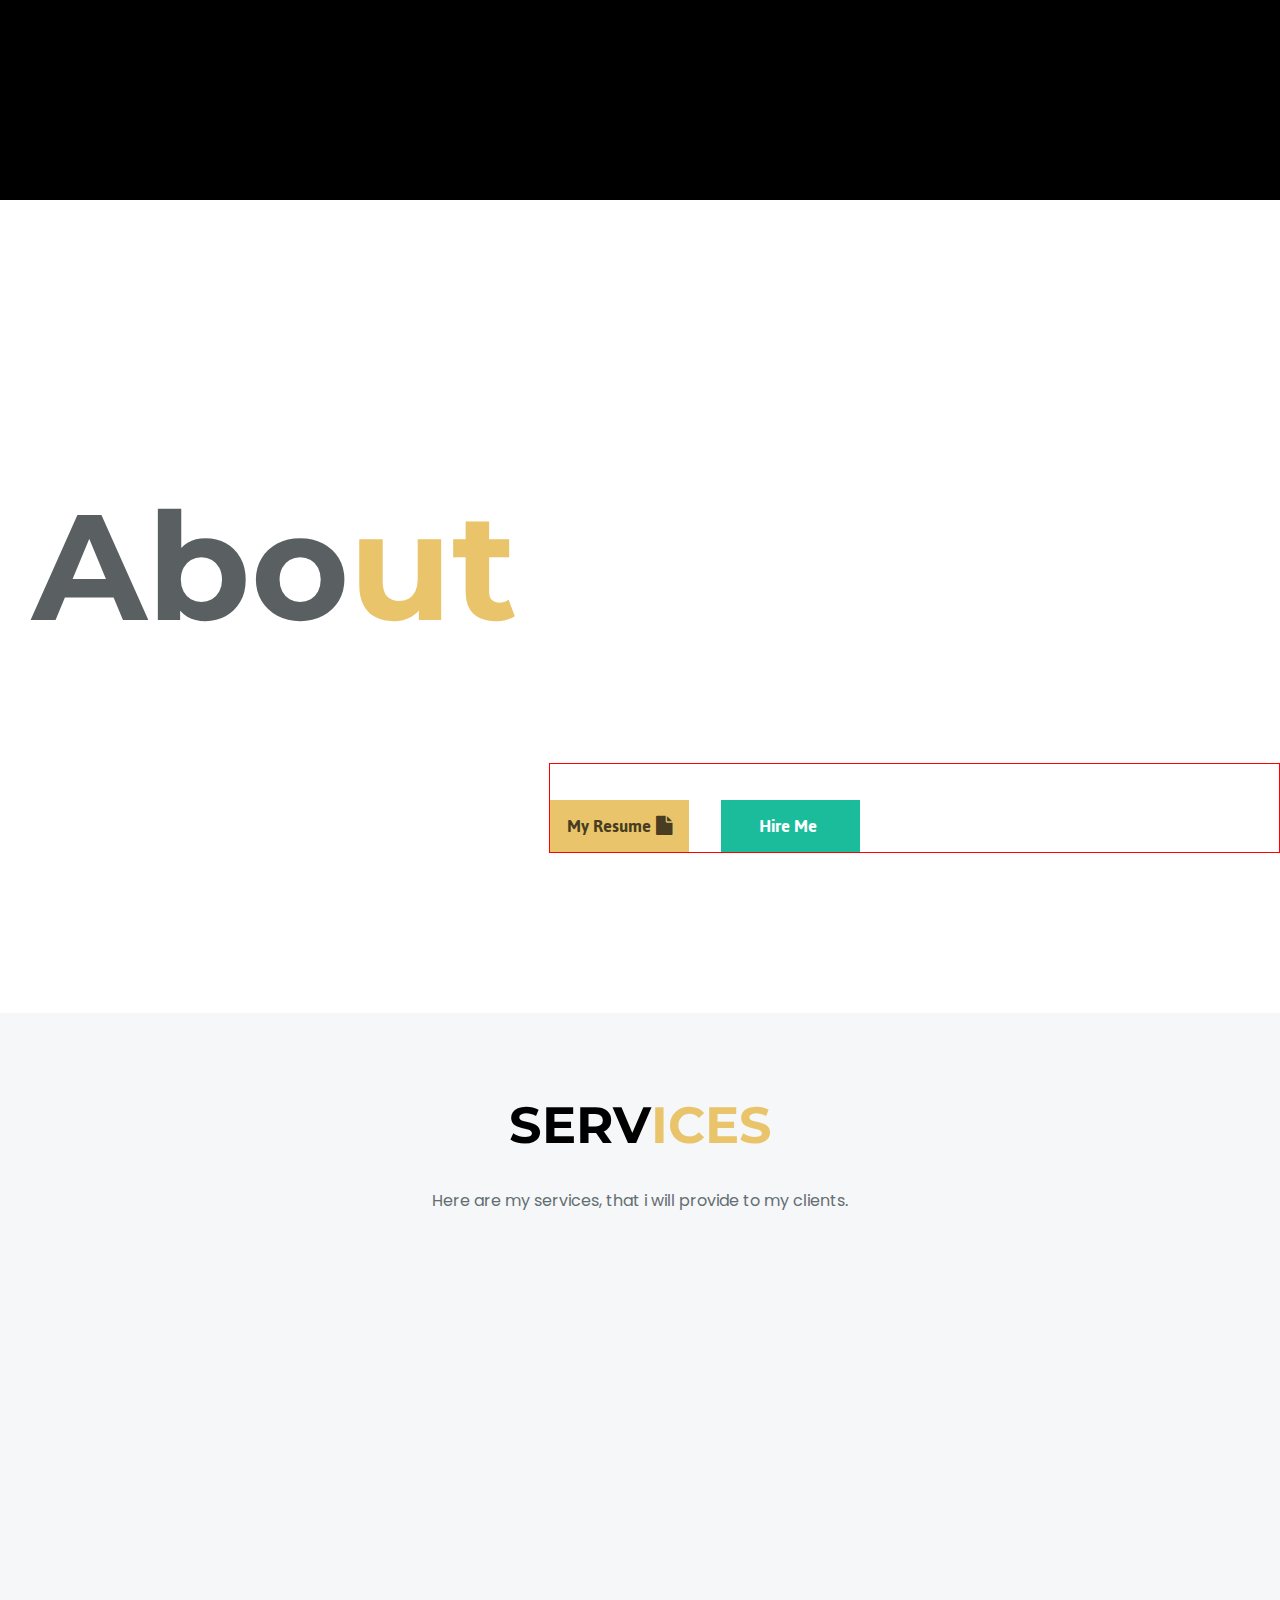
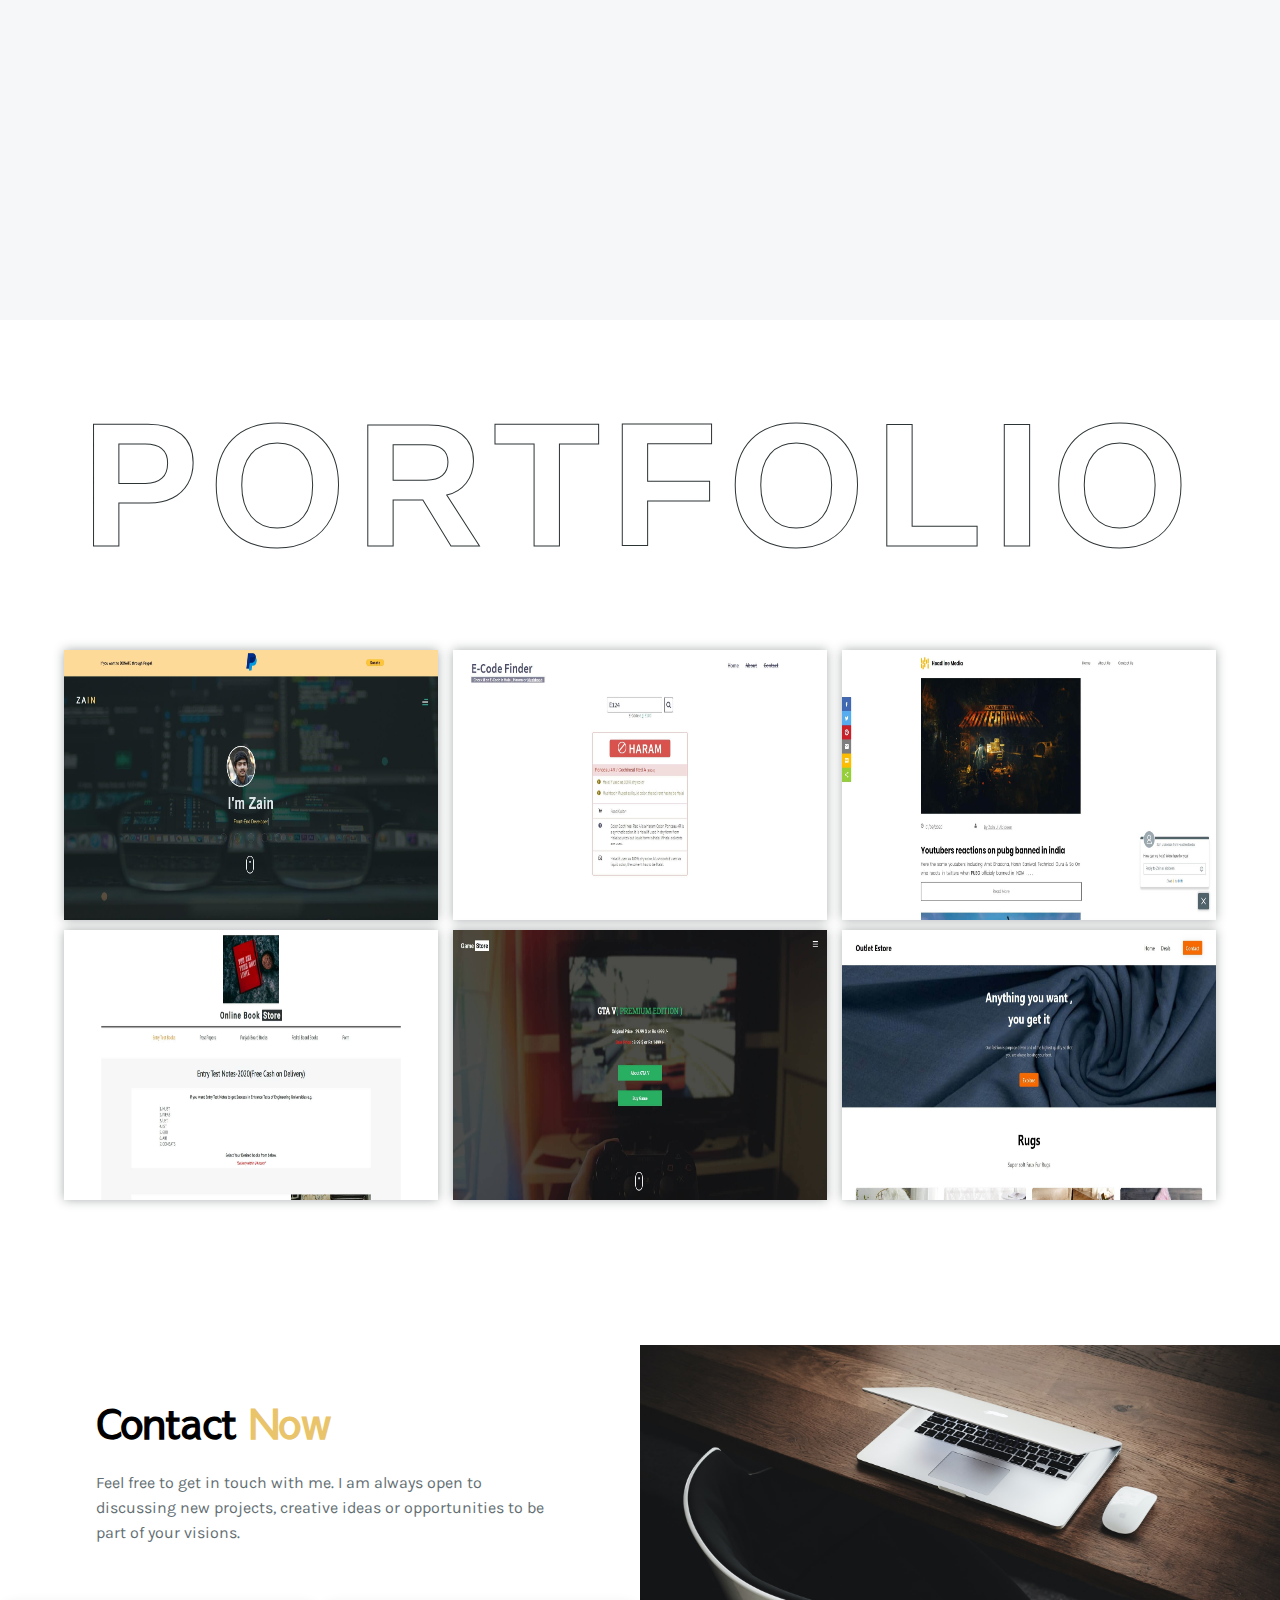
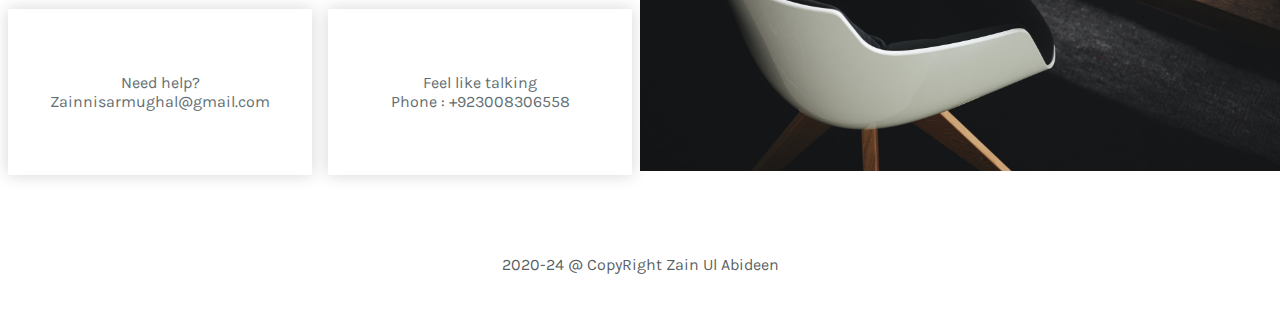
==== commit f01794ed: "changes" ====
--- a/index.html
+++ b/index.html
@@ -19,8 +19,7 @@
     <script src='https://kit.fontawesome.com/a076d05399.js'></script>
 	<!-- >>> Fontawsome 5 | Used for icons <<< -->
 	<link href="./font-awesome/css/all.css" rel="stylesheet">
-
-
+	<script src='https://kit.fontawesome.com/a076d05399.js' crossorigin='anonymous'></script>
 	<script async src="https://pagead2.googlesyndication.com/pagead/js/adsbygoogle.js?client=ca-pub-1696656182738868"
      crossorigin="anonymous"></script>
 
@@ -30,7 +29,6 @@
 
 <body>
 
-
 <!------------------------------------------PRE-LOADER--------------------->
 	
 
@@ -47,7 +45,7 @@
 
     <section class="secfixedTop">
         <div id="fixedTop">
-            <i class="fa fa-long-arrow-alt-up"></i><p>Scroll</p>
+            <i class="fa fa-arrow-up"></i><p>Scroll</p>
         </div>
     </section>
 <!--
@@ -74,11 +72,11 @@
 <!-------------------------LANDING PAGE----------------------------------------->
 <main class="HomeImage">
 
-	<div class="custom-shape-divider-bottom-1719429376">
+	<!-- <div class="custom-shape-divider-bottom-1719429376">
 		<svg data-name="Layer 1" xmlns="http://www.w3.org/2000/svg" viewBox="0 0 1200 120" preserveAspectRatio="none">
 			<path d="M1200 0L0 0 598.97 114.72 1200 0z" class="shape-fill"></path>
 		</svg>
-	</div>
+	</div> -->
 	
 	<section class="Home">
 
@@ -102,7 +100,9 @@
 			
 	</nav>
 
-			<h1 class="logoAnim">Z a<span style="color: #E9C46A;"> i n</span></h1>
+			<h1 class="logoAnim">
+				Z a<span style="color: #E9C46A;"> i n.</span>
+			</h1>
 				
 		</section>	
 
@@ -115,6 +115,7 @@
 		
 		<section class="my_bio">
 			<img class="myPic" src="public/my_pic_3.jpg" alt="My-Picture" width="140px">
+			
 			<h1>I'm Zain</h1>
 				<main class="textChangeAnim">
 					<span
@@ -156,39 +157,26 @@
 		<p class="aboutText1">I am <span style="color: #E9C46A;font-weight: bolder;">Zain.</span> I am a well organized and diplomatic person who likes to code and develop complex web applications. 
 			My expertise are in both front-end and backend with database.</p>
 		<br>
-		<p class="aboutText2">My Skills are : <span style="font-weight: bold;"> HTML/CSS,
-			JavaScript,
-			Vue.js,
-			Flask,
-			Axios,
-			MySQL,
-			SQLAlchemy,
-			SQlite3,
-			Python,
-			Bootstrap 4,
-			Adobe XD to HTML,
-			Figma to HTML,
-			PSD to HTML,
-			Git,
-			Github,
-			Responsive Design</span><br><br>
-			Let me know if you have any query to ask,
-			I will respond to you ASAP!
-
+		<p class="aboutText2">Technologies that i have been used:<br> 
+			<div class="technologies">
+				<span>React.js/React Router</span>
+				<span>Redux</span>
+				<span>Vue.js,</span>
+				<span>Axios</span>
+				<span>Bootstrap</span>
+				<span>Node.js</span>
+				<span>Express.js</span>
+				<span>JWT Authentication</span>
+				<span>MongoDB</span>
+				<span>Version Controll</span>
+				<span>Git/Github</span>
+				<span>Scurm</span>
+				<span>MERN Stack</span>
+				<br><br>
+			</div>
 		</p>
 		<br>
-		<main class="aboutList">
-			<div class="aboutFirstList">
-				<li><span>Name :</span> Zain Ul Abideen</li>
-				<li><span>Age :</span> 19 Years</li>
-				<li><span>Email :</span> Zainnisarmughal@gmail.com</li>
-			</div>
-			<div class="aboutSecondList">
-				<li><span>Phone :</span> +923008306558</li>
-				<li><span>Address :</span> Rawapindi , Pakistan</li>
-				<li><span>Hobbies :</span> Coding , Swimming, Gaming, Reading</li>
-			</div>
-		</main>
+		
 		<!-- <a href="#Services" class="ExploreMove">
 		<div class="exploreMore">
 			<h4>Explore More</h4>
@@ -198,7 +186,7 @@
 
 			<div class="aboutBtn ExploreMove">
 				<h4 class="myResume exploreMore">
-					<a href="ZainResume.pdf" target="_blank">My Resume<span style="padding-left: 5px;"><i class="fas fa-file"></i></span></a>
+					<a href="ZainResume.pdf" target="_blank">My Resume<span style="padding-left: 5px;"><i class="fa fa-file"></i></span></a>
 				</h4>
 				<h4 class="hireMe exploreMore">
 					<a href="https://www.upwork.com/freelancers/~0167d991a08e704b20" target="_blank">Hire Me <span style="padding-left: 5px;"><i class="fab fa-telegram-plane"></i></span></a>
@@ -218,7 +206,7 @@
 	</div>
 
 
-	<p>I will give you these services with complete professionalism</p>
+	<p>Here are my services, that i will provide to my clients.</p>
 
 <section class="displayArea">
 	<div class="serviceCard">
@@ -267,8 +255,8 @@
 
 
 
-<section class="skills">
-	<main class="skills_background">
+<!-- <section class="skills">
+	<main class="skills_background"> 
 		<h1>Ski<span class="yellowColor">lls</span></h1>
 		
 		<div class="skills_bar">
@@ -296,7 +284,7 @@
 		</div>
 
 	</main>
-</section>	
+</section>	 -->
 
 
 
@@ -304,7 +292,7 @@
 <section class="Portfolio" id="Portfolio">
 	
 	<div class="portfolioMainHeading" >
-			<h1>Port<span class="yellowColor">folio</span></h1>
+			<h1>Port<span class="">folio</span></h1>
 	</div>
 
 	<div class="row">
@@ -448,6 +436,11 @@
 
 </div>
 
+<script>
+	setTimeout(() => {
+	  document.querySelector('.pre_loader').style.display = 'none';
+	}, 2000);
+  </script>
 
 
 </body>
--- a/style.css
+++ b/style.css
@@ -318,10 +318,11 @@
 
 
 /*------------------------------------------------ Home Background Circle Animation ------*/
+
 .bg_Anim{
     width: 30px;
     height: 30px;
-    background-color: rgba(38, 70, 83,0.5);
+    background-color: white;
     border-radius: 50%;
     animation: animation 3s infinite;
     box-shadow: 0px 0px 3px rgb(38, 70, 83);
@@ -574,12 +575,13 @@
     margin-top: 4vh;
     display: flex;
     flex-direction: row;
+    border: 1px solid red;
 }
 .myResume{
     transition: 0.5s ease;
 }
 .myResume a, .hireMe a{
-    color: #2d3436;
+    color: rgba(0, 0, 0, 0.712);
     text-decoration: none;
     font-family: 'Jaldi', sans-serif;
     font-size: 1.2rem;
@@ -596,6 +598,39 @@
 .hireMe a{
     color: white;
 }
+
+.technologies
+{
+    margin-top: 2rem;
+    width: 90%;
+    display: flex;
+    justify-content: center;
+    align-items: center;
+    color: #636e72;
+    flex-direction: row;
+    flex-wrap: wrap;
+    row-gap: 10px;
+    column-gap: 10px;
+    
+}
+
+.technologies span
+{
+
+    display: flex;
+    align-items: center;
+    justify-content: center;
+    padding: 0.8rem 1rem;
+    flex-grow: 1;
+    background-color: rgba(0, 0, 0, 0.63);
+    color: white;
+    cursor: pointer;
+}
+
+.technologies{transform: translateY(5vh);opacity: 0;}
+.technologies_appear{animation:technologies 0.5s 1s ease forwards;}
+
+
 /* --------------------------------SERVICES ----------------------------*/
 
 
@@ -622,12 +657,13 @@
     grid-gap:2rem ;
     font-family: 'Mukta', sans-serif;
     transition: 0.5s ease;
-    margin: 5vh 10% 5vh;
+    margin: 5vh 10% 0vh;
+    padding-bottom: 10vh;
 }
 
 
 .card{
-    height: 25vh;
+    height:30vh;
     background-color: white;
     overflow: hidden;
     display: flex;flex-direction: column;
@@ -690,6 +726,8 @@
     color: #E9C46A;
 }
 
+
+
 /* ---------------------------------------------MainHeadingStyling-------------------------*/
 
 
@@ -710,14 +748,15 @@
 
 /* -------------------------------------------------------SKILLS SECTION------------*/
 .skills{
-    min-height: 70vh;
-    background-image: url(public/skills_background.jpg);
+    min-height: fit-content;
+    /* background-image: url(public/skills_background.jpg);
     background-position: center;
     background-repeat: no-repeat;
-    background-size: cover;
+    background-size: cover; */
+    background-color: black;
 }
 .skills_background{
-    height: 70vh;
+    height: 100vh;
     background-color: rgba(45, 52, 54,0.9);
     position: relative;
 }
@@ -786,20 +825,21 @@
 
 /*--------------------------------------------- PORTFOLIO -------------------------*/
 
+
+
 .Portfolio{
     min-height: 80vh;
 }
 
 .portfolioMainHeading{
-    font-family: 'Sawarabi Gothic', sans-serif;
-    padding: 5rem 0 0rem;
-    text-transform:uppercase;
-    font-size: 1.6rem;
-    display: flex;
-    flex-direction: row;
-    justify-content: center;
-    align-items: center;
-
+    font-size: 5.5rem;
+    color:transparent;
+    -webkit-text-stroke: 1px #2d3436;
+    text-transform: uppercase;
+    text-align: center;
+    margin: 4rem;
+    letter-spacing: 10px;
+    font-family: sans-serif;
 }
 
 .row{
--- a/responsive.css
+++ b/responsive.css
@@ -28,6 +28,10 @@
 }
 
 @media(max-width:900px){
+    .technologies
+    {
+        margin-left: 5%;
+    }
     .custom-shape-divider-bottom-1719429376
     {
         display: none;
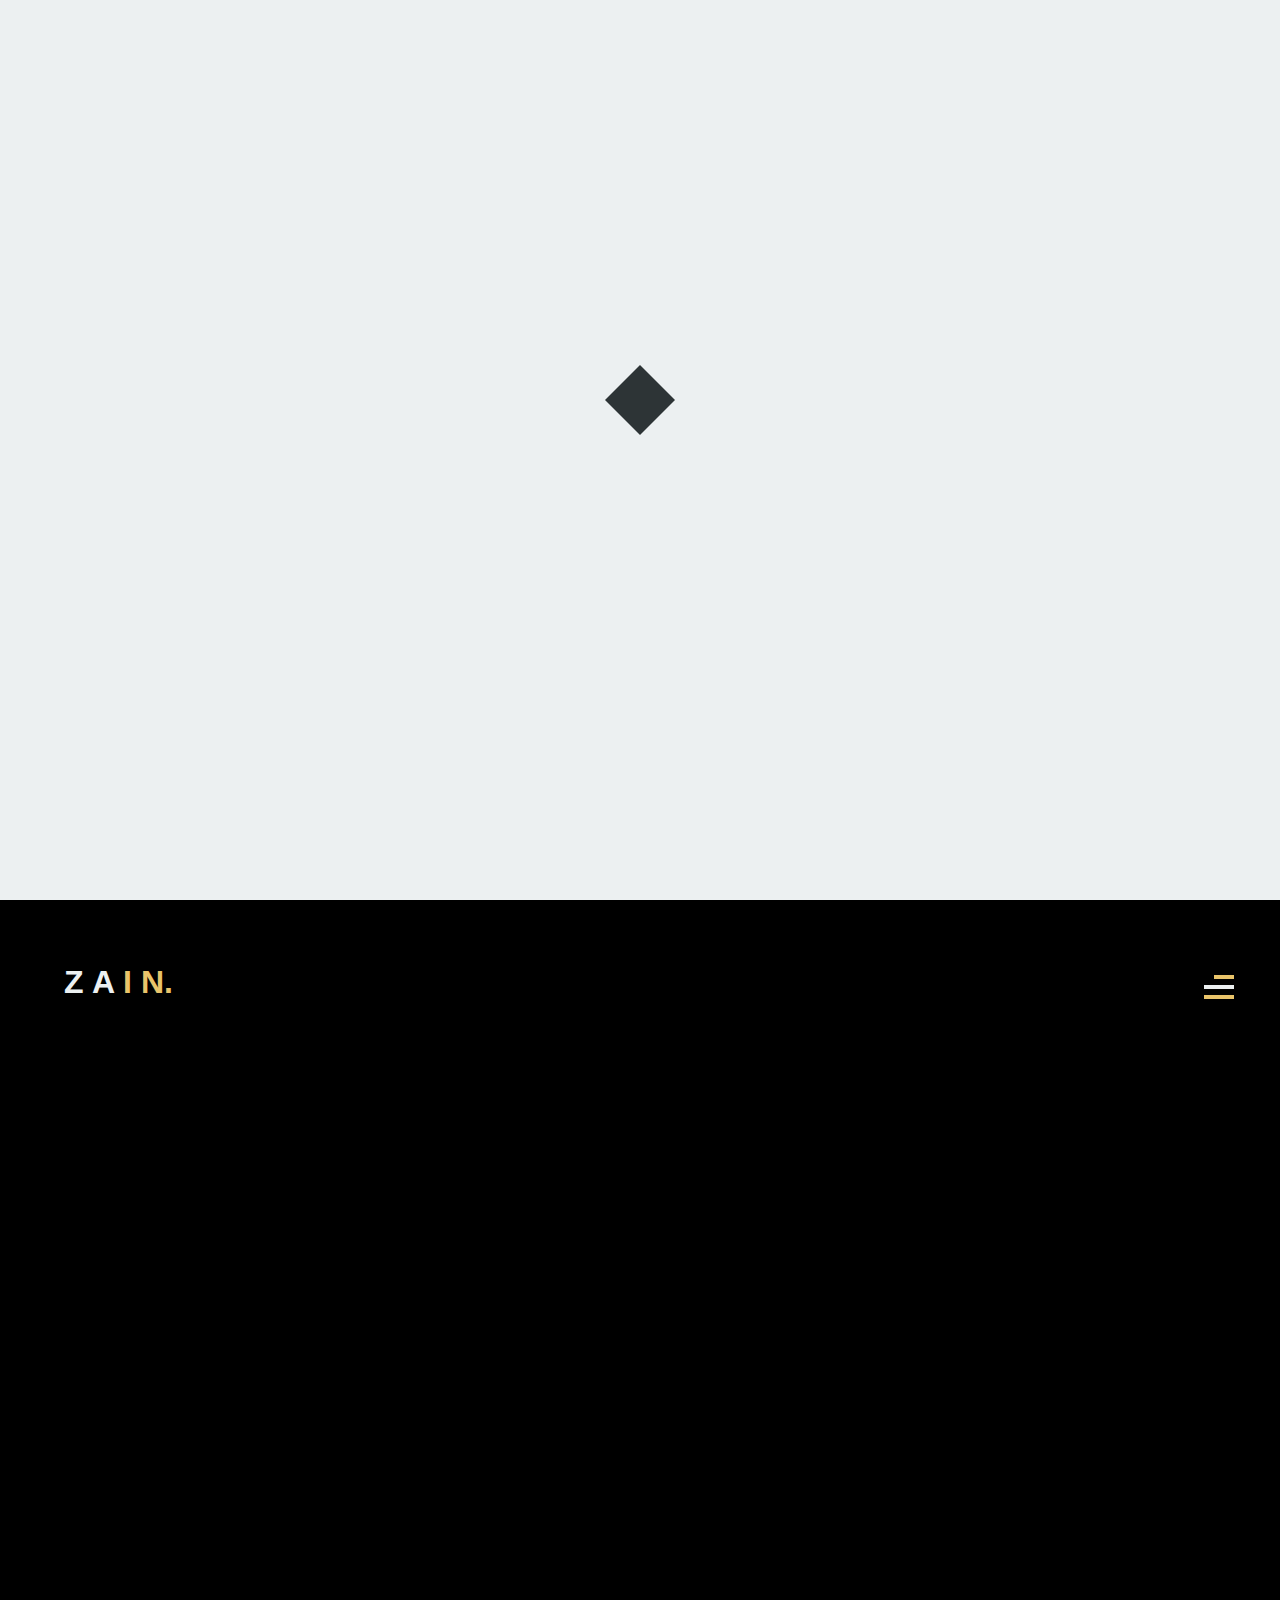
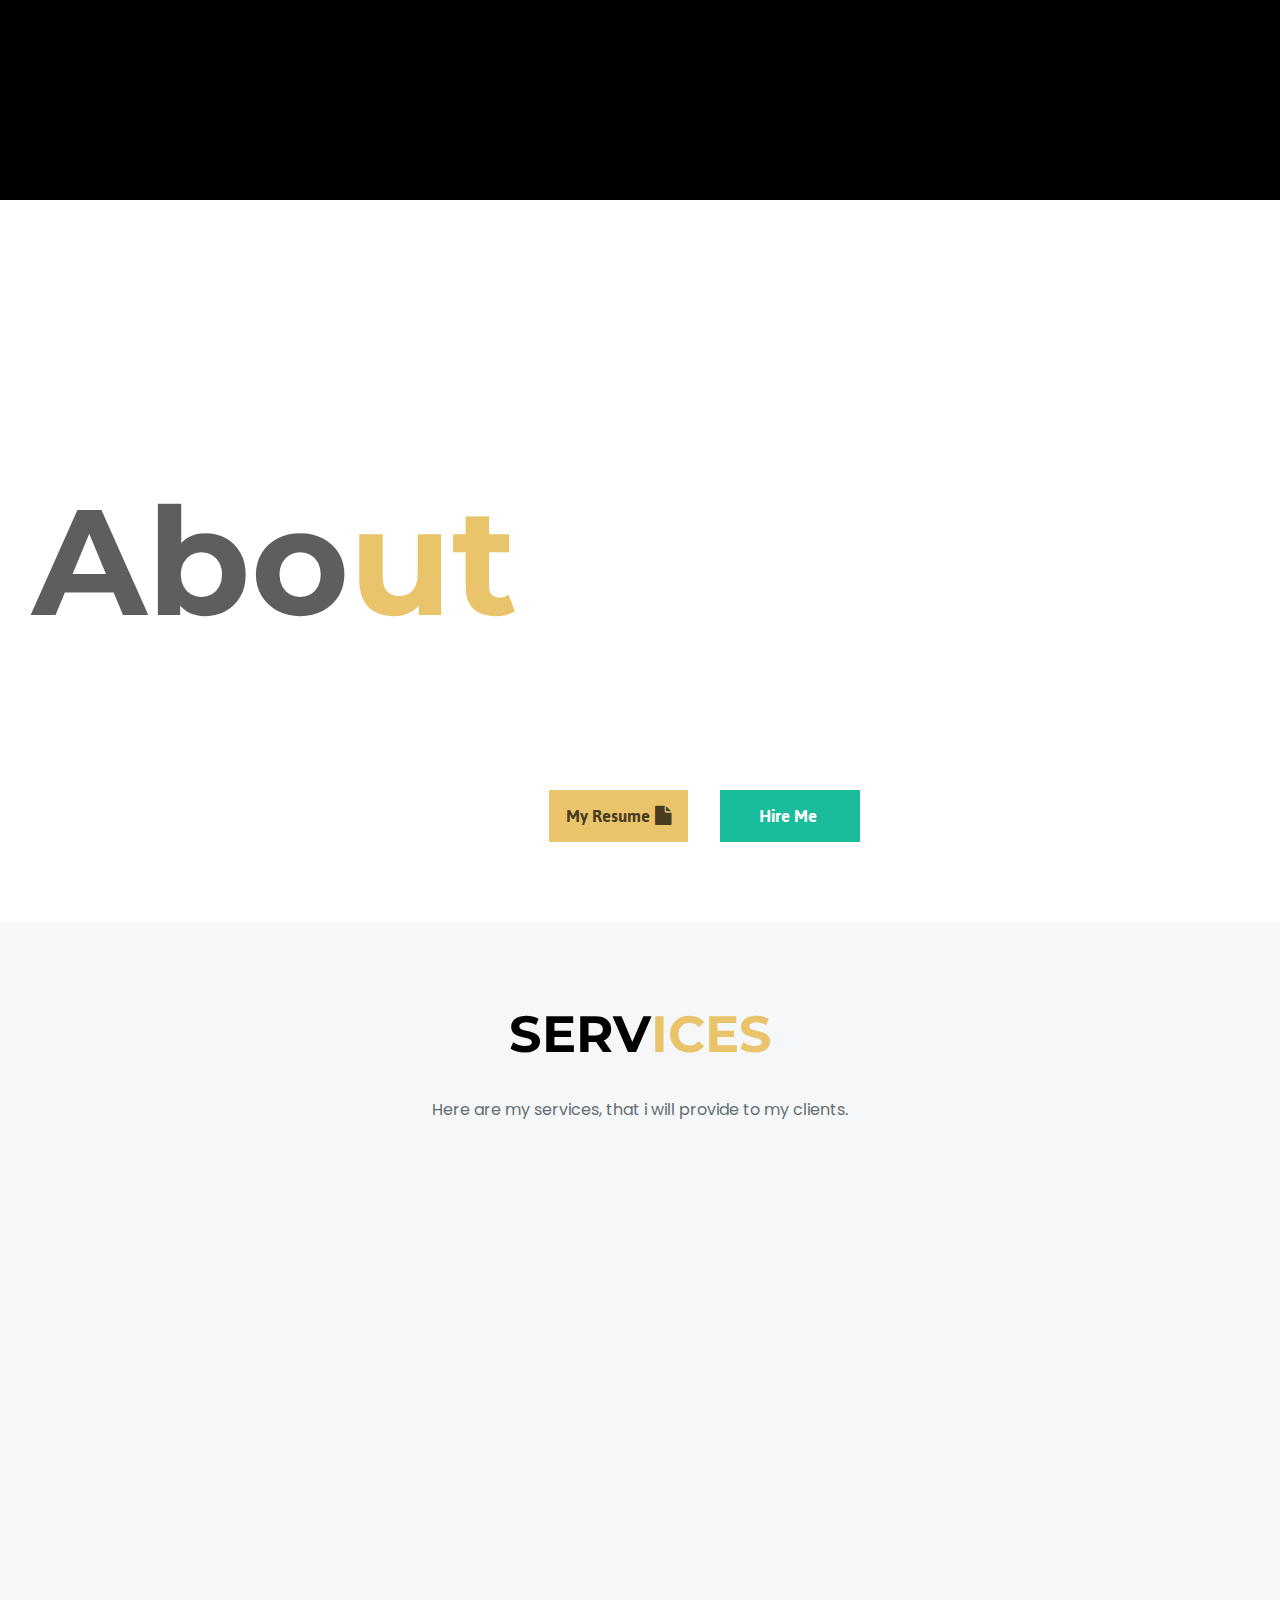
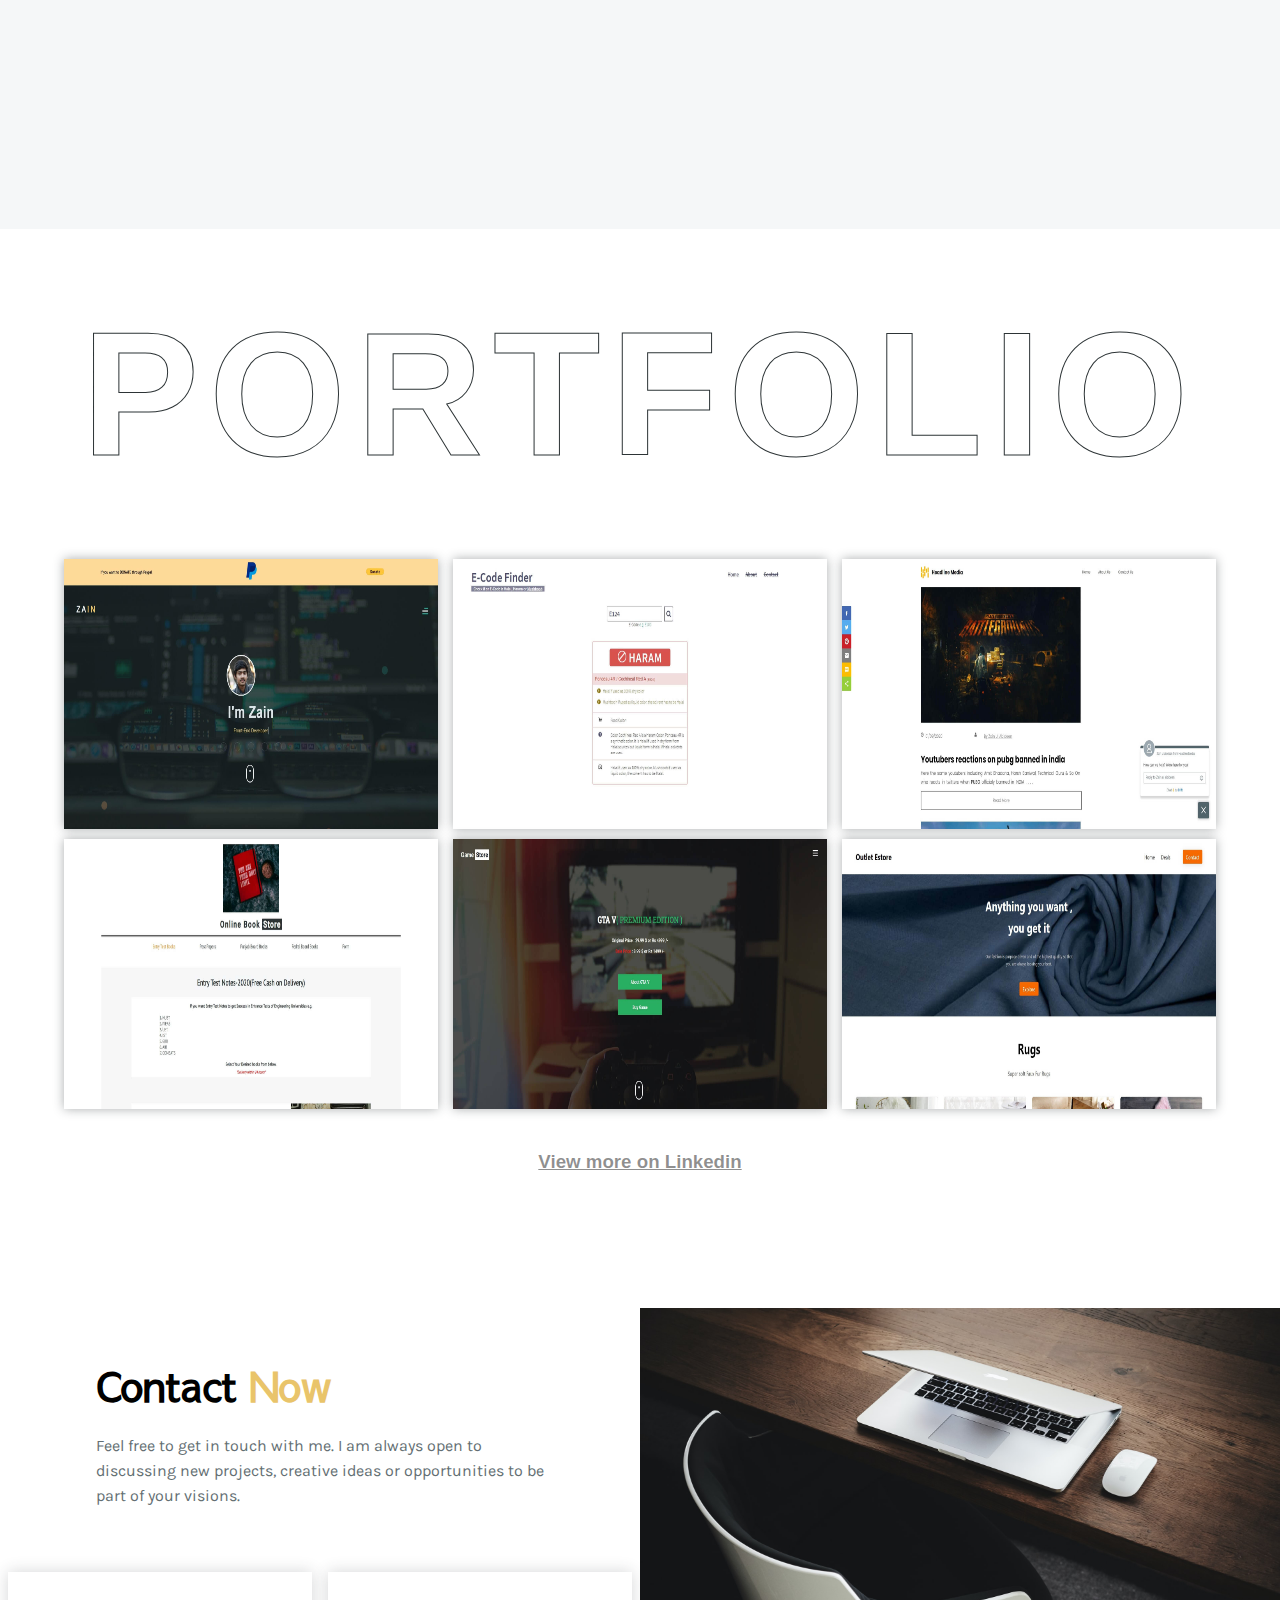
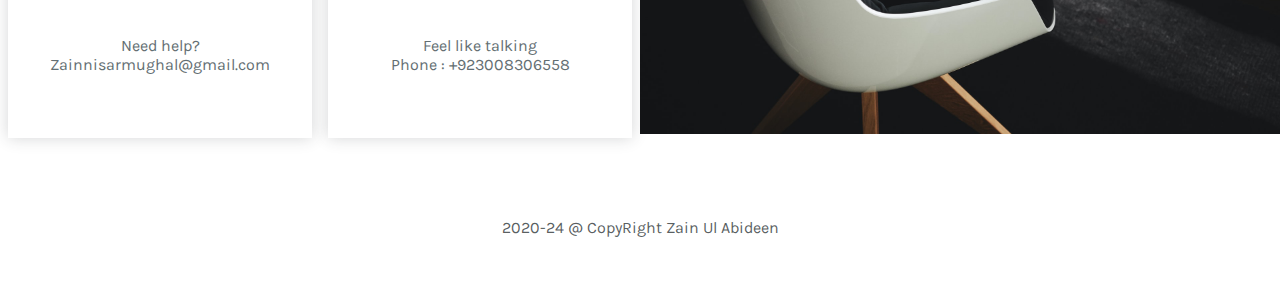
==== commit 7bd14aa1: "more projects link" ====
--- a/index.html
+++ b/index.html
@@ -347,6 +347,7 @@
 			</div>
 	
 		</div>
+		<h3 class="viewMoreLink"><a href="https://www.linkedin.com/in/zainnisar/" target="_blank">View more on Linkedin</a></h3>
 	</div>
 	
 	<!-------------------- Start LightBox--------------------->
--- a/style.css
+++ b/style.css
@@ -480,14 +480,14 @@
     grid-template-columns: 1.5fr 2fr;
     min-height: 10vh;
     margin: 5vh 0;
-    margin-bottom: 10rem;
+    margin-bottom: 5rem;
 }
 .aboutImage{
     display: flex;
     justify-content: center;
     align-items: center;
     font-family: 'Noto Sans', sans-serif;
-    color: #2d3436c8;
+    color: rgba(0, 0, 0, 0.63);
     font-size: 150px;
     font-weight: bolder;
     font-family: 'Montserrat', sans-serif;
@@ -572,10 +572,9 @@
 }
 
 .aboutBtn{
-    margin-top: 4vh;
+    margin-top: 3vh;
     display: flex;
     flex-direction: row;
-    border: 1px solid red;
 }
 .myResume{
     transition: 0.5s ease;
@@ -592,7 +591,7 @@
     transition: 0.5s ease;
 }
 .hireMe:hover, .myResume:hover{
-    box-shadow: 5px 5px 0 rgba(45, 52, 54,0.7);
+    box-shadow: 5px 5px 0 rgba(0, 0, 0, 0.63);
     transition: 0.5s ease;
 }
 .hireMe a{
@@ -825,7 +824,16 @@
 
 /*--------------------------------------------- PORTFOLIO -------------------------*/
 
-
+.viewMoreLink
+{
+    text-align: center;
+    padding-top: 2rem;
+    font-family: sans-serif;
+    
+}
+.viewMoreLink > a{
+    color: rgba(0, 0, 0, 0.438);
+}
 
 .Portfolio{
     min-height: 80vh;
